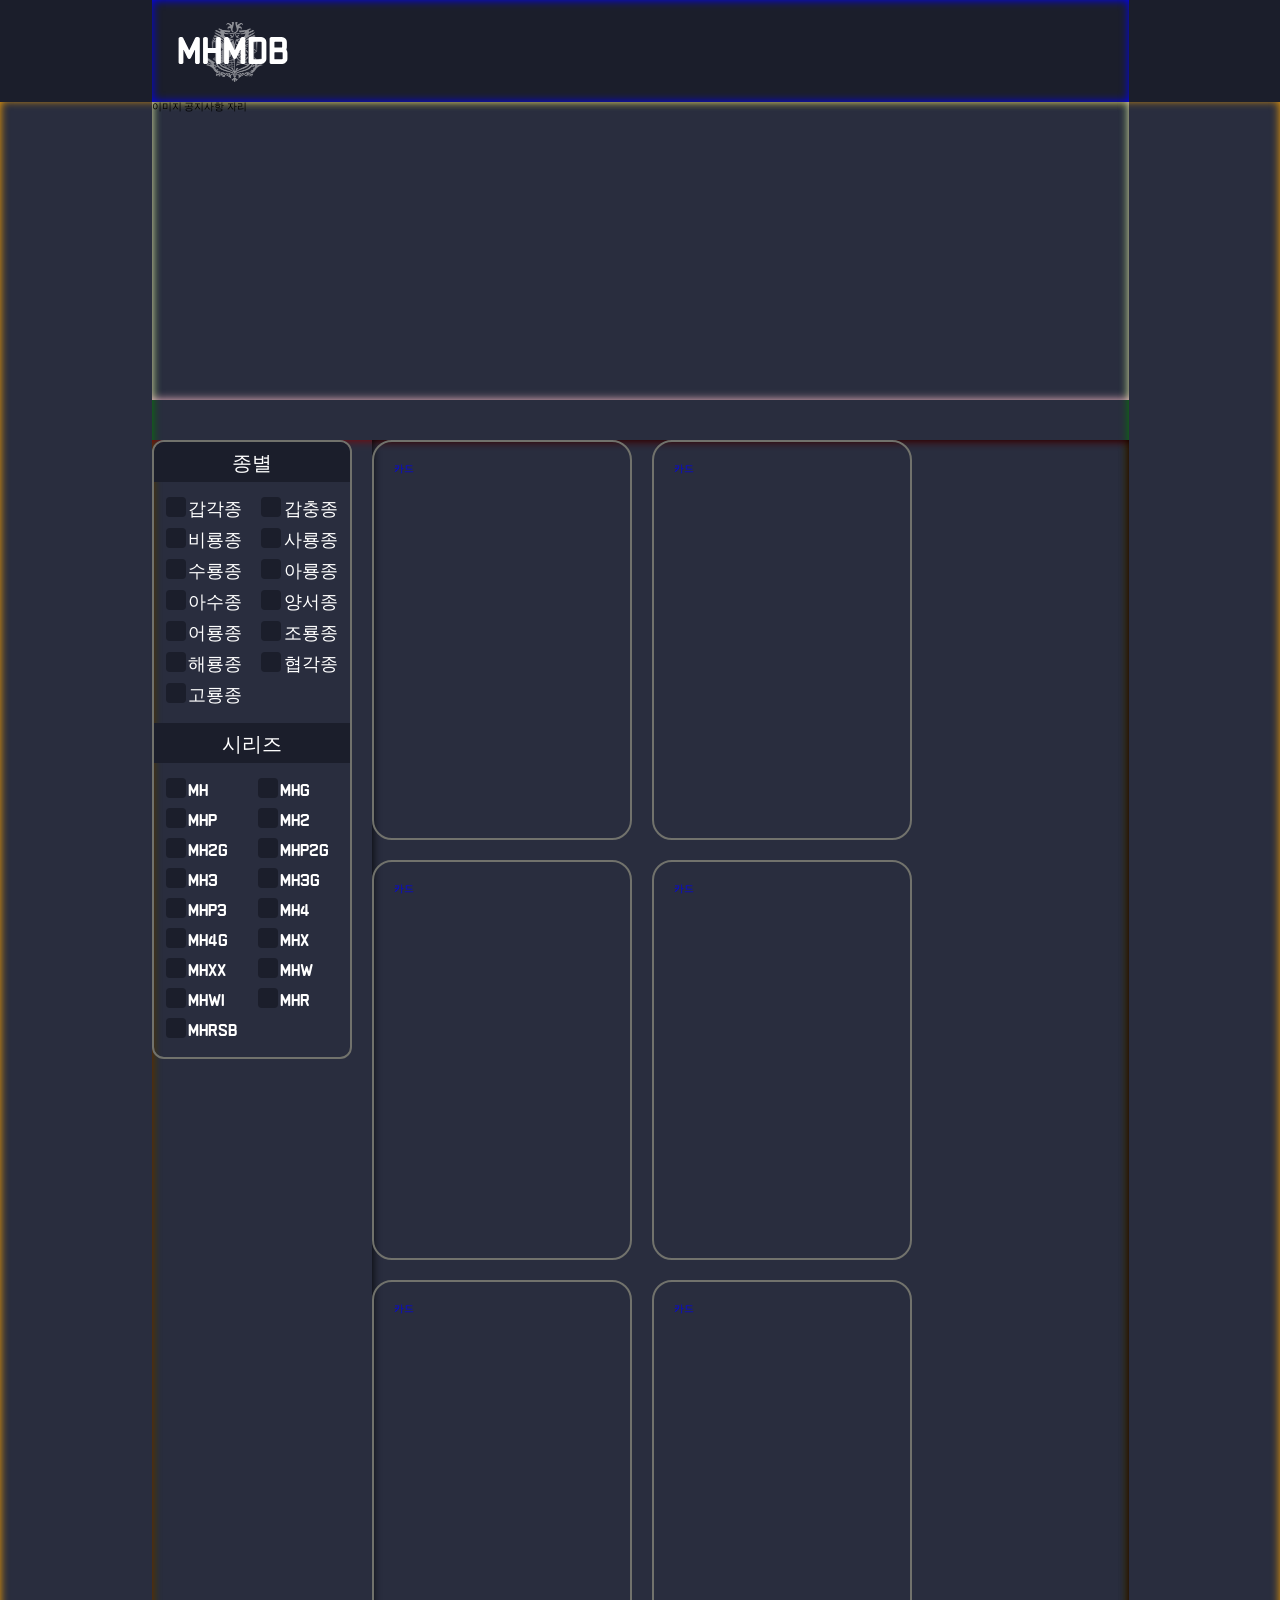
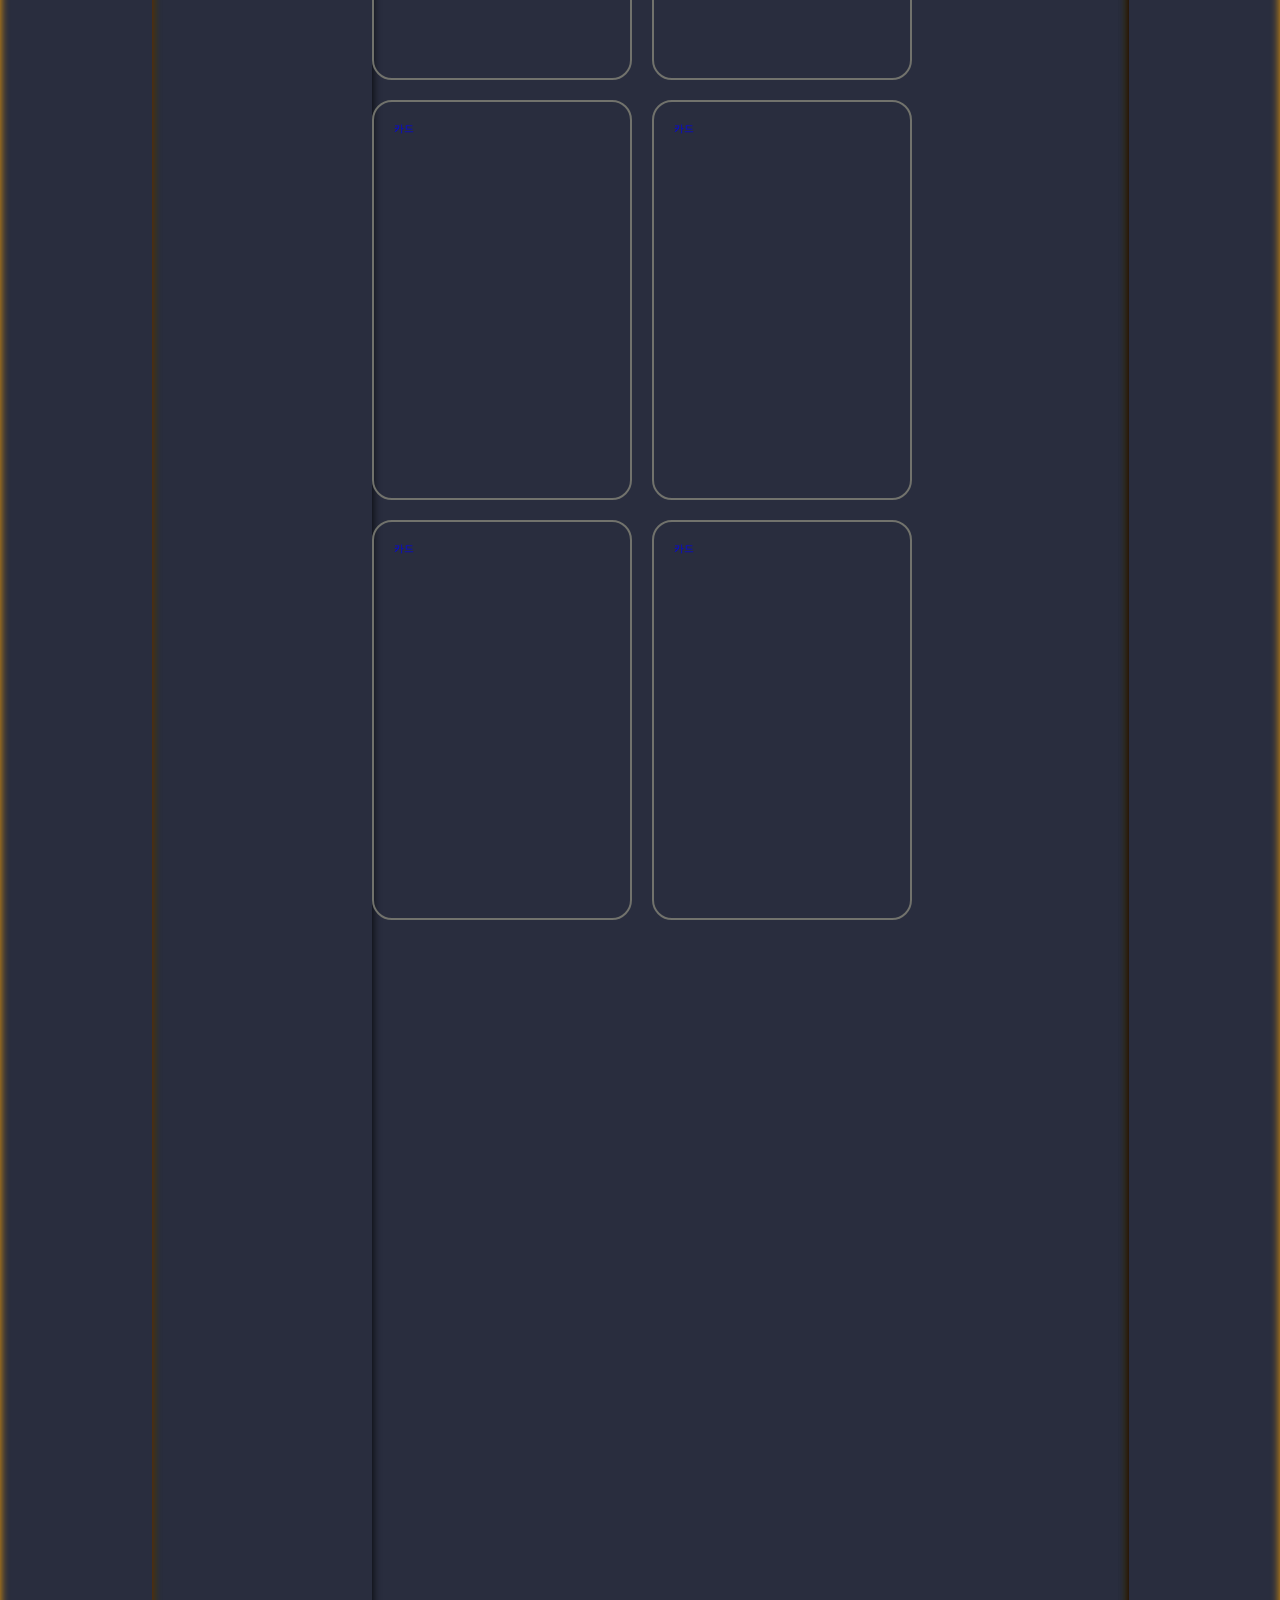
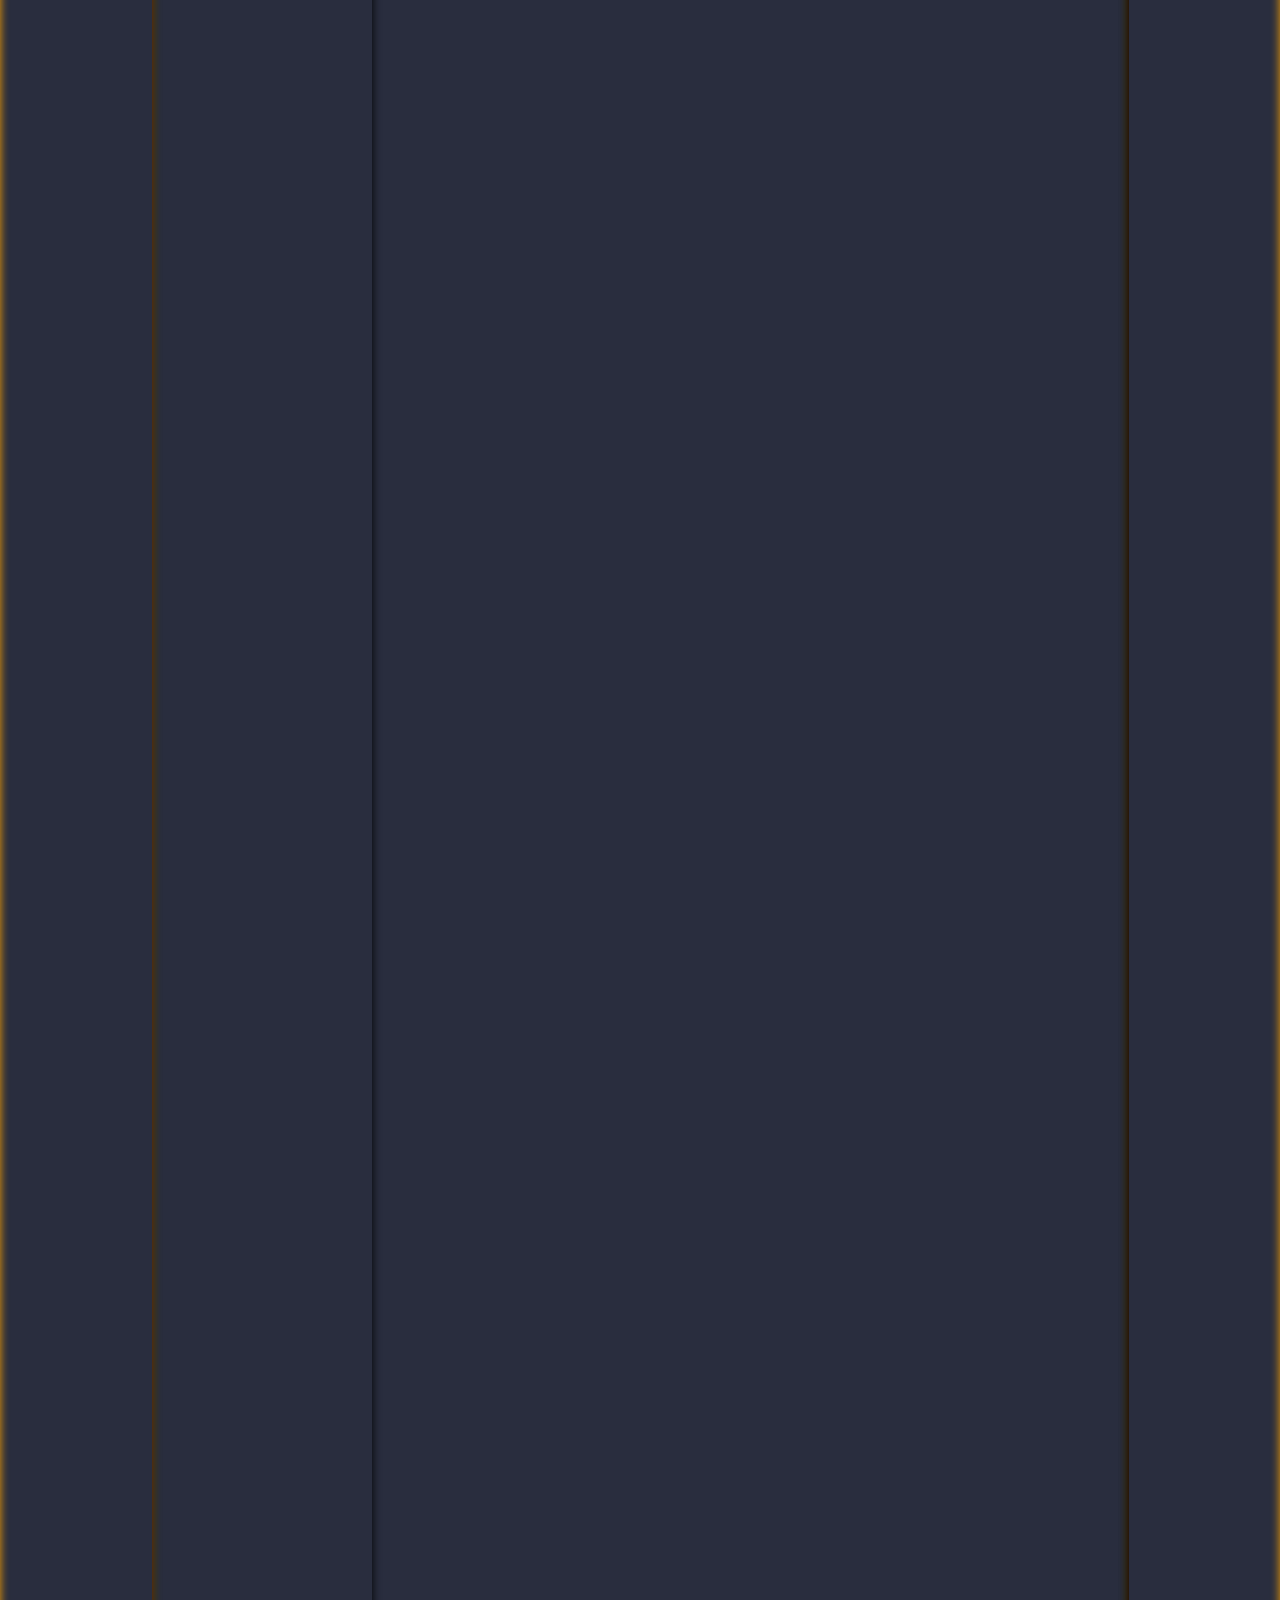
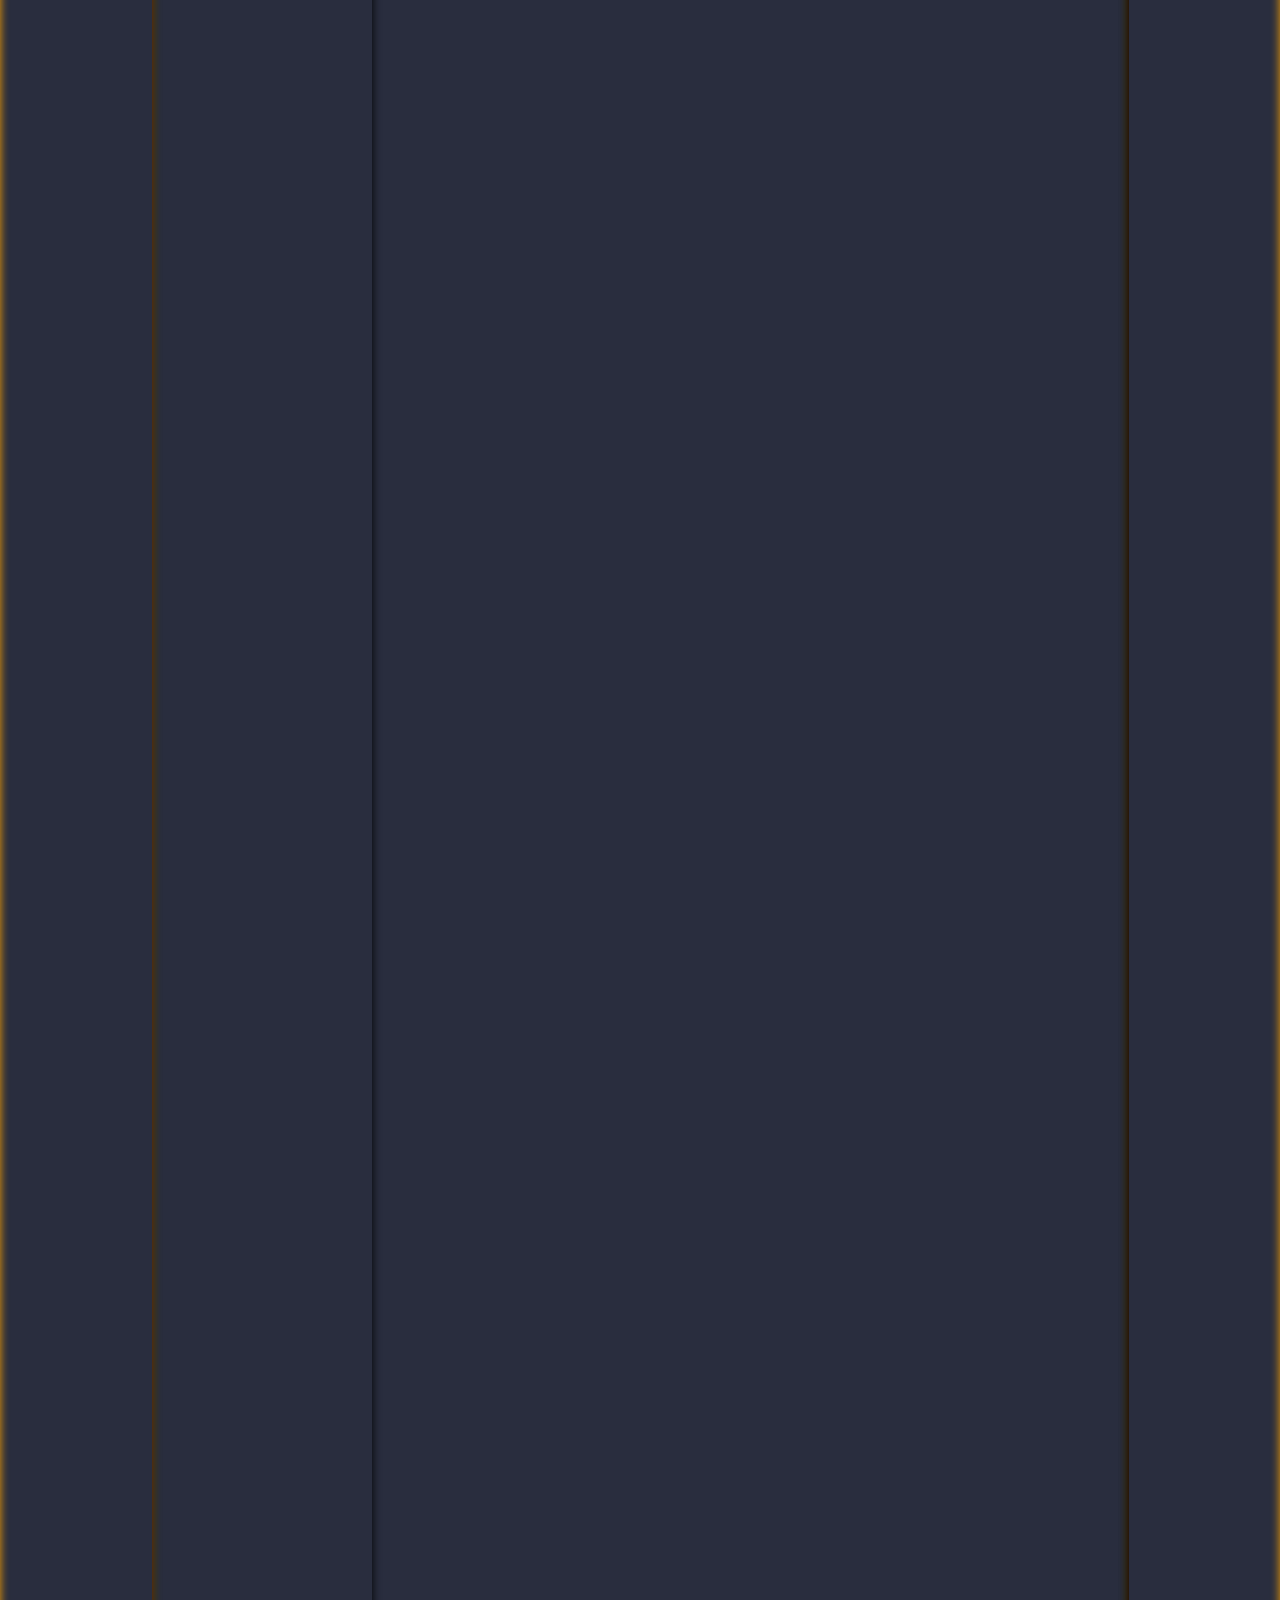
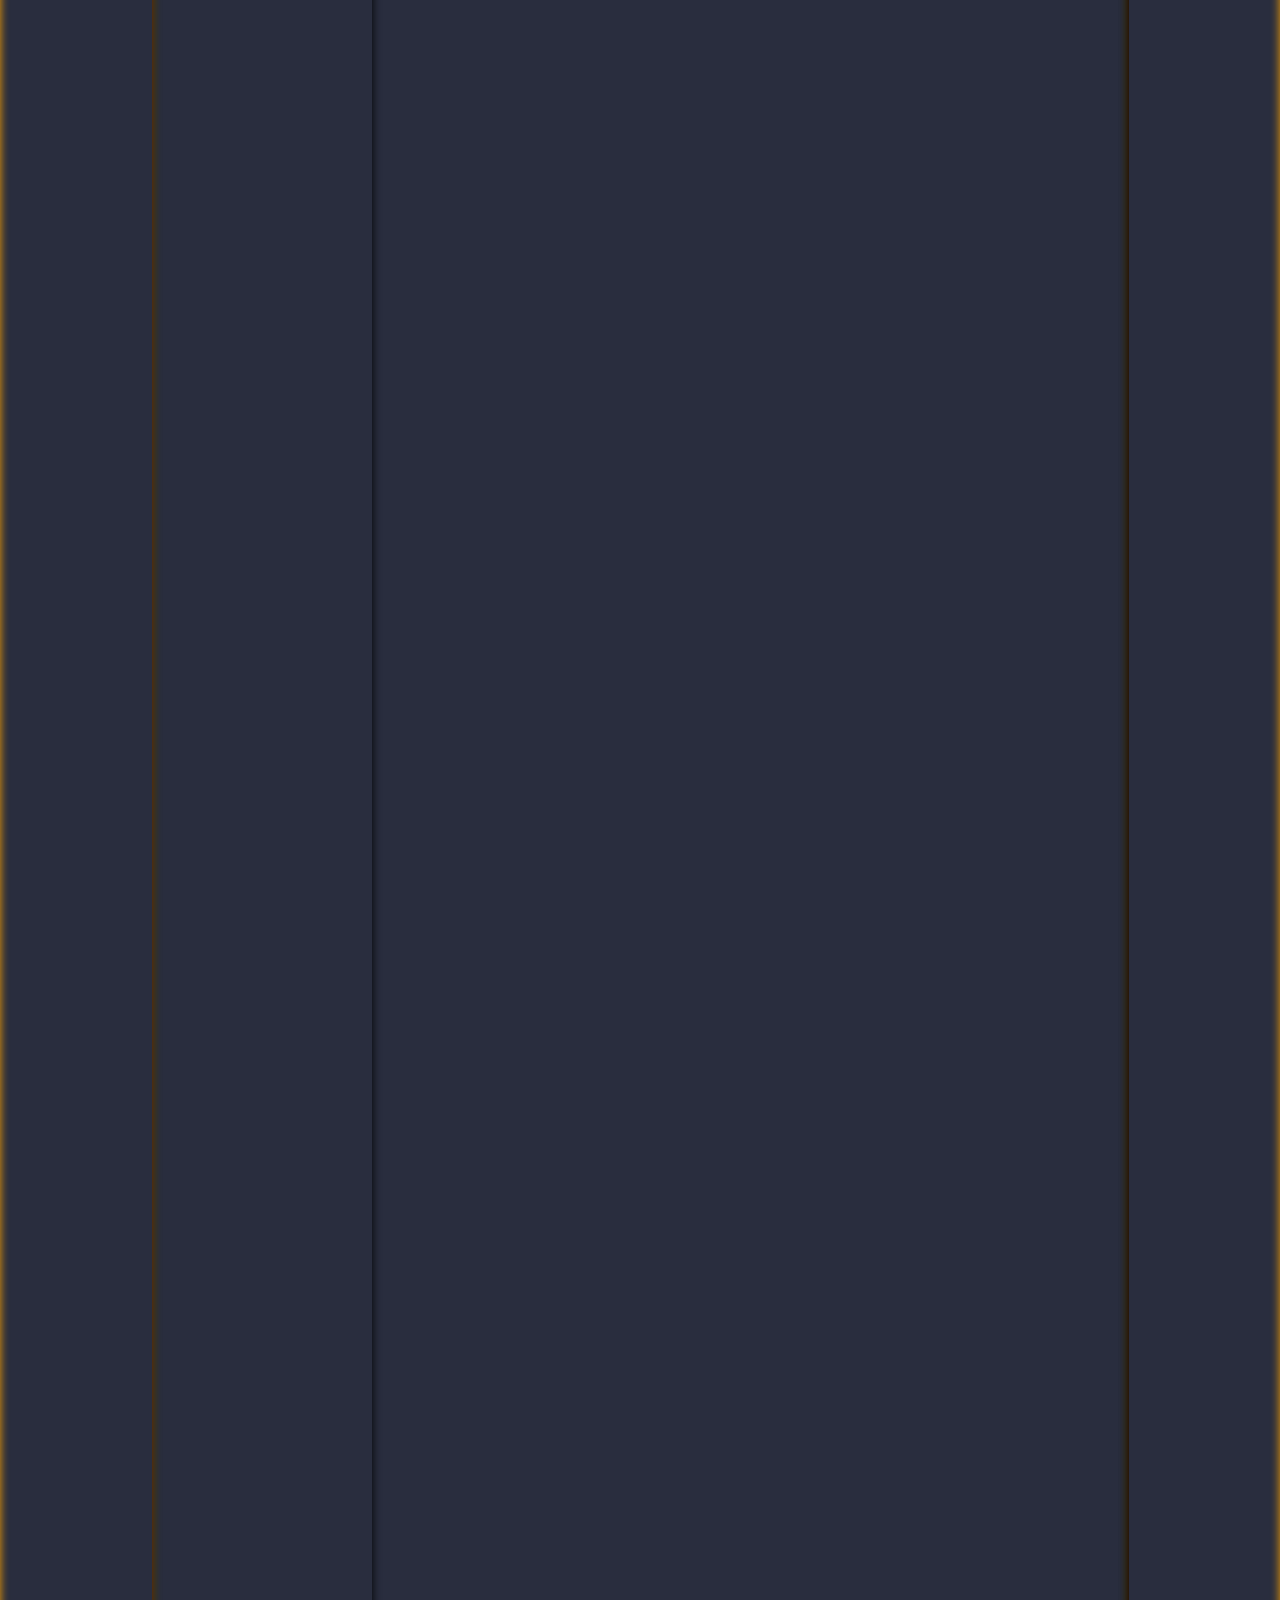
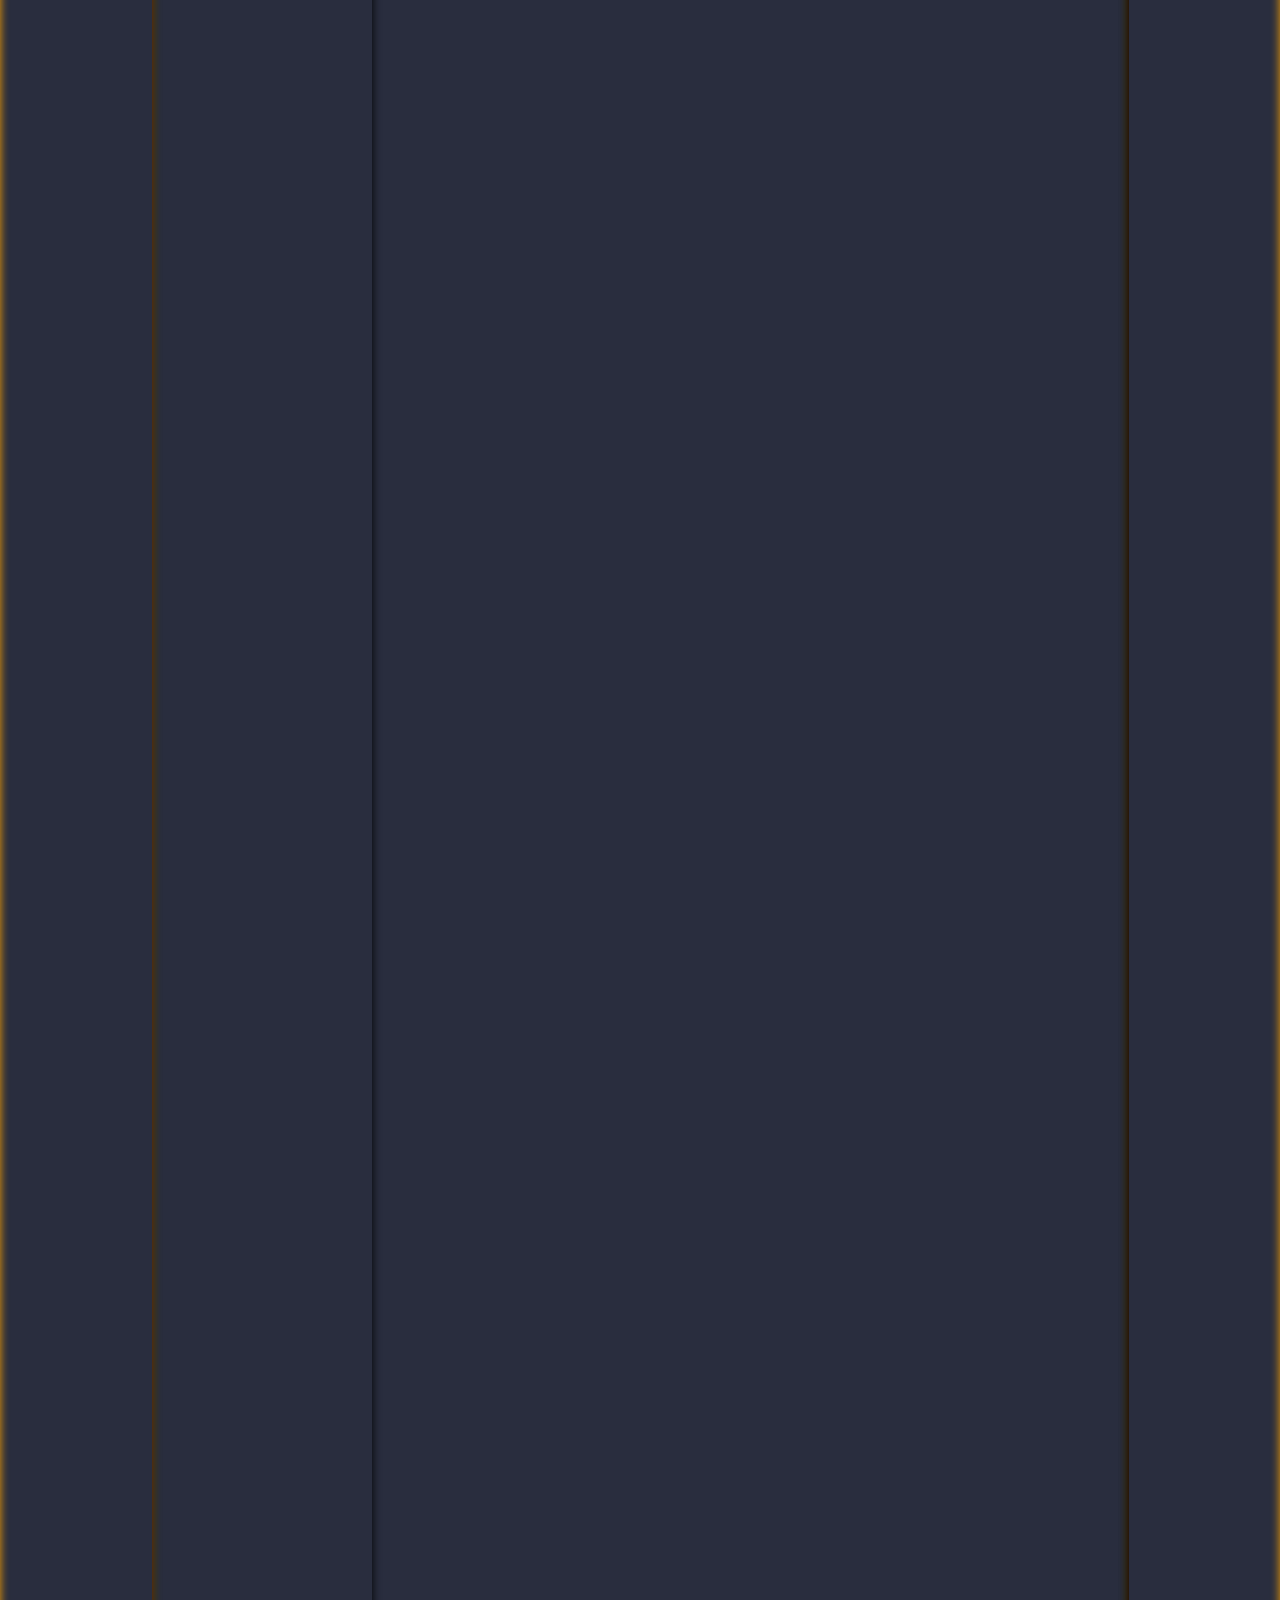
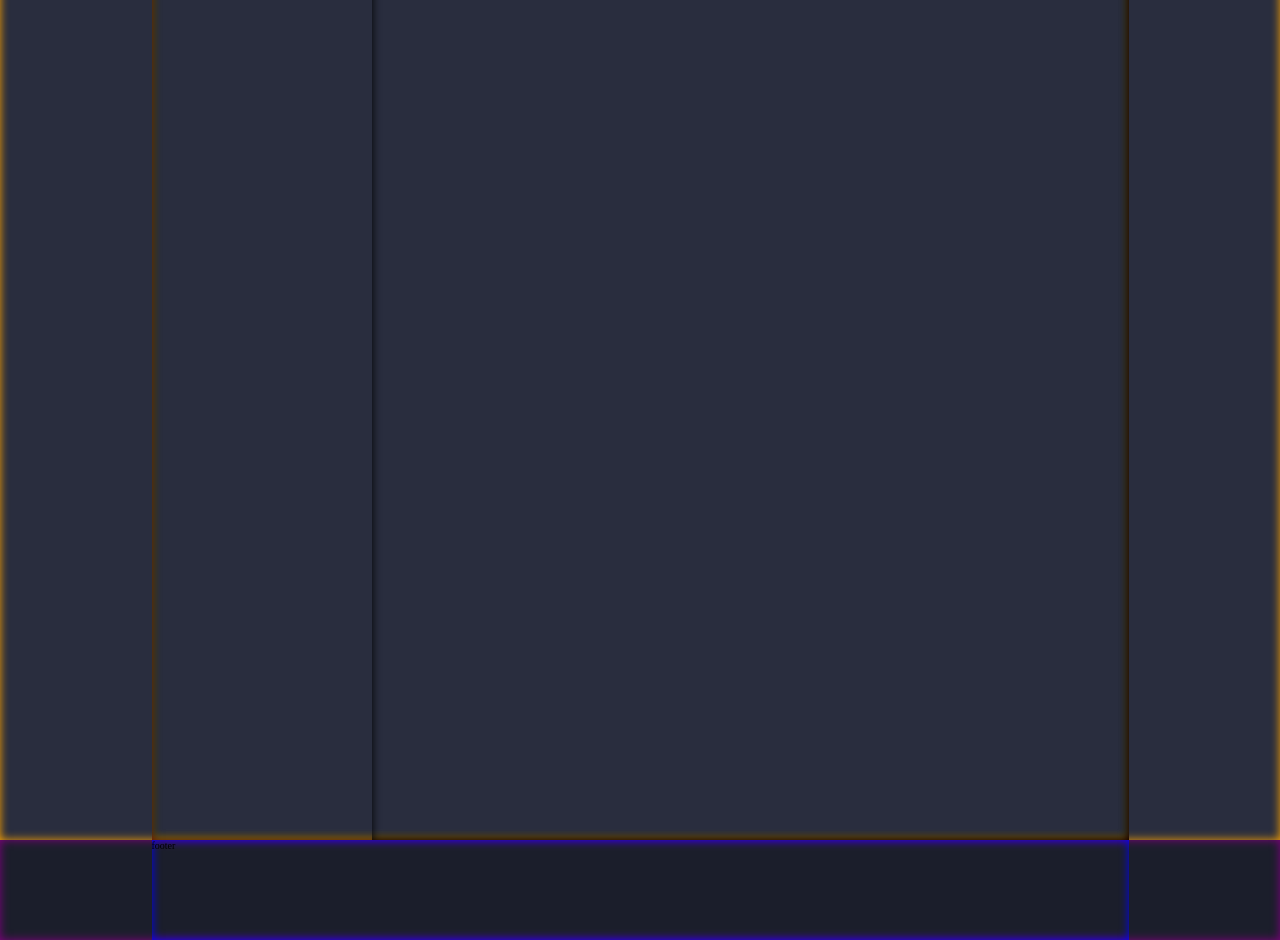
==== index.html @ 6095e913 "[🖌 design] 컨트롤 패널 작업" ====
<!DOCTYPE html>
<html lang="ko-KR">
<head>
  <meta charset="UTF-8">
  <meta name="viewport" content="width=device-width, initial-scale=1.0">
  <title>몬스터 헌터 몬스터 데이터베이스 - 모든 대형 몬스터 정보 | MHMDB</title>
  <link rel="stylesheet" href="./css/common.css">
  <link rel="stylesheet" href="./css/main.css">
  <!-- font -->
  <link rel="preconnect" href="https://fonts.googleapis.com">
  <link rel="preconnect" href="https://fonts.gstatic.com" crossorigin>
  <link href="https://fonts.googleapis.com/css2?family=Monomaniac+One&display=swap" rel="stylesheet">
  <!-- fontawesome -->
  <link rel="stylesheet" href="https://cdnjs.cloudflare.com/ajax/libs/font-awesome/6.5.2/css/all.min.css" integrity="sha512-SnH5WK+bZxgPHs44uWIX+LLJAJ9/2PkPKZ5QiAj6Ta86w+fsb2TkcmfRyVX3pBnMFcV7oQPJkl9QevSCWr3W6A==" crossorigin="anonymous" referrerpolicy="no-referrer" />
</head>
<body>
    <!-- header -->
    <header>
      <div class="wrap">
        <div class="logo">
          <a href="index.html">
            <img src="./img/logo.svg" alt="MHMDB 로고">
          </a>
        </div>
        <form action="submit"></form>
      </div>
    </header>
    <!-- /header -->
  
    <!-- main -->
    <main>
      <div class="wrap">
        <section class="notice-section">
          이미지 공지사항 자리
        </section>
        <section class="card-section">
          <div class="control-panel">
            <ul class="control-list">
              <li>
                <button>종별</button>
                <ul class="species-list">
                  <li>
                    <input type="checkbox">
                    <label for="">갑각종</label>
                  </li>
                  <li>
                    <input type="checkbox">
                    <label for="">갑충종</label>
                  </li>
                  <li>
                    <input type="checkbox">
                    <label for="">비룡종</label>
                  </li>
                  <li>
                    <input type="checkbox">
                    <label for="">사룡종</label>
                  </li>
                  <li>
                    <input type="checkbox">
                    <label for="">수룡종</label>
                  </li>
                  <li>
                    <input type="checkbox">
                    <label for="">아룡종</label>
                  </li>
                  <li>
                    <input type="checkbox">
                    <label for="">아수종</label>
                  </li>
                  <li>
                    <input type="checkbox">
                    <label for="">양서종</label>
                  </li>
                  <li>
                    <input type="checkbox">
                    <label for="">어룡종</label>
                  </li>
                  <li>
                    <input type="checkbox">
                    <label for="">조룡종</label>
                  </li>
                  <li>
                    <input type="checkbox">
                    <label for="">해룡종</label>
                  </li>
                  <li>
                    <input type="checkbox">
                    <label for="">협각종</label>
                  </li>
                  <li>
                    <input type="checkbox">
                    <label for="">고룡종</label>
                  </li>
                </ul>
              </li>
              <li>
                <button>시리즈</button>
                <ul class="series-list">
                  <li>
                    <input type="checkbox">
                    <label for="">MH</label>
                  </li>
                  <li>
                    <input type="checkbox">
                    <label for="">MHG</label>
                  </li>
                  <li>
                    <input type="checkbox">
                    <label for="">MHP</label>
                  </li>
                  <li>
                    <input type="checkbox">
                    <label for="">MH2</label>
                  </li>
                  <li>
                    <input type="checkbox">
                    <label for="">MH2G</label>
                  </li>
                  <li>
                    <input type="checkbox">
                    <label for="">MHP2G</label>
                  </li>
                  <li>
                    <input type="checkbox">
                    <label for="">MH3</label>
                  </li>
                  <li>
                    <input type="checkbox">
                    <label for="">MH3G</label>
                  </li>
                  <li>
                    <input type="checkbox">
                    <label for="">MHP3</label>
                  </li>
                  <li>
                    <input type="checkbox">
                    <label for="">MH4</label>
                  </li>
                  <li>
                    <input type="checkbox">
                    <label for="">MH4G</label>
                  </li>
                  <li>
                    <input type="checkbox">
                    <label for="">MHX</label>
                  </li>
                  <li>
                    <input type="checkbox">
                    <label for="">MHXX</label>
                  </li>
                  <li>
                    <input type="checkbox">
                    <label for="">MHW</label>
                  </li>
                  <li>
                    <input type="checkbox">
                    <label for="">MHWI</label>
                  </li>
                  <li>
                    <input type="checkbox">
                    <label for="">MHR</label>
                  </li>
                  <li>
                    <input type="checkbox">
                    <label for="">MHRSB</label>
                  </li>
                </ul>
              </li>
            </ul>
          </div>
          
          <div class="card-wrap">
            <ul class="card-container">
              <li class="card-item">
                <a href="#">카드</a>
              </li>
              <li class="card-item">
                <a href="#">카드</a>
              </li>
              <li class="card-item">
                <a href="#">카드</a>
              </li>
              <li class="card-item">
                <a href="#">카드</a>
              </li>
              <li class="card-item">
                <a href="#">카드</a>
              </li>
              <li class="card-item">
                <a href="#">카드</a>
              </li>
              <li class="card-item">
                <a href="#">카드</a>
              </li>
              <li class="card-item">
                <a href="#">카드</a>
              </li>
              <li class="card-item">
                <a href="#">카드</a>
              </li>
              <li class="card-item">
                <a href="#">카드</a>
              </li>
            </ul>
          </div>
        </section>
      </div>
    </main>
    <!-- /main -->
  
    <!-- footer -->
    <footer>
      <div class="wrap">footer</div>
    </footer>
    <!-- /footer -->
</body>
</html>
---- css/common.css ----
/* 전역 변수 */
:root {
  --main-color: #1B1E2B;
  --sub-color: #292D3E;
  --border-color: #71726C;
  --lg-font: 36px;
  --md-font: 24px;
  --basic-font: 18px;
  --sm-font: 14px;
}

/* reset css */
body, header, main, footer, h1, h2, h3, h4, h5, h6, p, ul, li, button, input, label {
  margin: 0;
  padding: 0;
}

li {
  list-style: none;
}

a {
  text-decoration: none;
}

html {
  font-size: 10px;
}

h1, h2, h3, h4, h5, h6, p, strong, button, input, label {
  color: #fff;
  font-family: "Monomaniac One";
}

.a11y-hidden {
  clip: rect(1px, 1px, 1px, 1px);
  clip-path: inset(50%);
  width: 1px;
  height: 1px;
  margin: -1px;
  overflow: hidden;
  padding: 0;
  position: absolute;
}

body {
  height: 100%;
}

header {
  width: 100%;
  min-height: 100px;
  position: fixed;
  top: 0;
  left: 0;
  background-color: var(--main-color);
  z-index: 1;
}

.wrap .logo {
  width: 164px;
  padding: 18px 25px;
  box-sizing: border-box;
}

main {
  margin-top: 100px;
  min-height: calc(100vh - 200px);
  background-color: var(--sub-color);
  box-shadow: inset 0 0 10px orange;
}

main .wrap {
  min-height: calc(100vh - 200px);
  box-shadow: inset 0 0 10px green;
}

footer {
  width: 100%;
  min-height: 100px;
  background-color: var(--main-color);
  box-shadow: inset 0 0 10px purple;
}

.wrap {
  width: calc(100% - 303px);
  /* 스크롤 width 17px 제외시킨 값 */
  min-height: 100px;
  box-sizing: border-box;
  margin: 0 auto;
  box-shadow: inset 0 0 10px blue;
}
---- css/main.css ----
.notice-section {
  width: 100%;
  min-height: 300px;
  box-shadow: inset 0 0 10px pink;
  margin-bottom: 40px;
}

.card-section {
  position: relative;
  box-shadow: inset 0 0 10px darkred;
  height: 10000px;
  display: flex;
  justify-content: space-between;
}

.card-section .control-panel {
  width: 200px;
  height: fit-content;
  position: sticky;
  top: 140px;
  left: 0;
  border: 2px solid var(--border-color);
  border-radius: 12px;
  box-sizing: border-box;
}

.control-list>li>button {
  width: 100%;
  border: none;
  padding: 5px 0;
  font-size: 20px;
  text-align: center;
  background-color: var(--main-color);
}

.control-list>li:first-child>button {
  border-radius: 10px 10px 0 0;
}

.series-list,
.species-list {
  padding: 12px;
  display: flex;
  flex-wrap: wrap;
  justify-content: space-between;
}

.species-list li,
.series-list li {
  margin-bottom: 4px;
}

.series-list li {
  width: 80px;
}


input[type="checkbox"] {
  position: relative;
  width: 20px;
  height: 20px;
  background: var(--main-color);
  border-radius: 4px;
  appearance: none;
  cursor: pointer;
  margin-top: 3px;
}

input[type="checkbox"]:checked {
  background-color: var(--border-color);
}

input[type="checkbox"]::before {
  content: "";
  position: absolute;
  top: 1px;
  left: 6px;
  transform: rotate(45deg) scale(1);
  width: 4px;
  height: 12px;
  border: 4px solid transparent;
  border-left: none;
  border-top: none;
}

input[type="checkbox"]:checked::before {
  border-color: #fff;
  animation: checkanimate 0.2s ease;
}

@keyframes checkanimate {
  from {
    transform: rotate(45deg) scale(0);
  }
}

label {
  font-size: 18px;
  vertical-align: top;
}

.card-section .card-wrap {
  width: calc(100% - 220px);
  box-shadow: inset 0 0 10px black;
}

.card-wrap .card-container {
  display: flex;
  flex-wrap: wrap;
  gap: 20px;
  box-sizing: border-box;
}

.card-container .card-item {
  width: 260px;
  min-height: 400px;
  padding: 20px;
  box-sizing: border-box;
  border: 2px solid var(--border-color);
  border-radius: 20px;
}
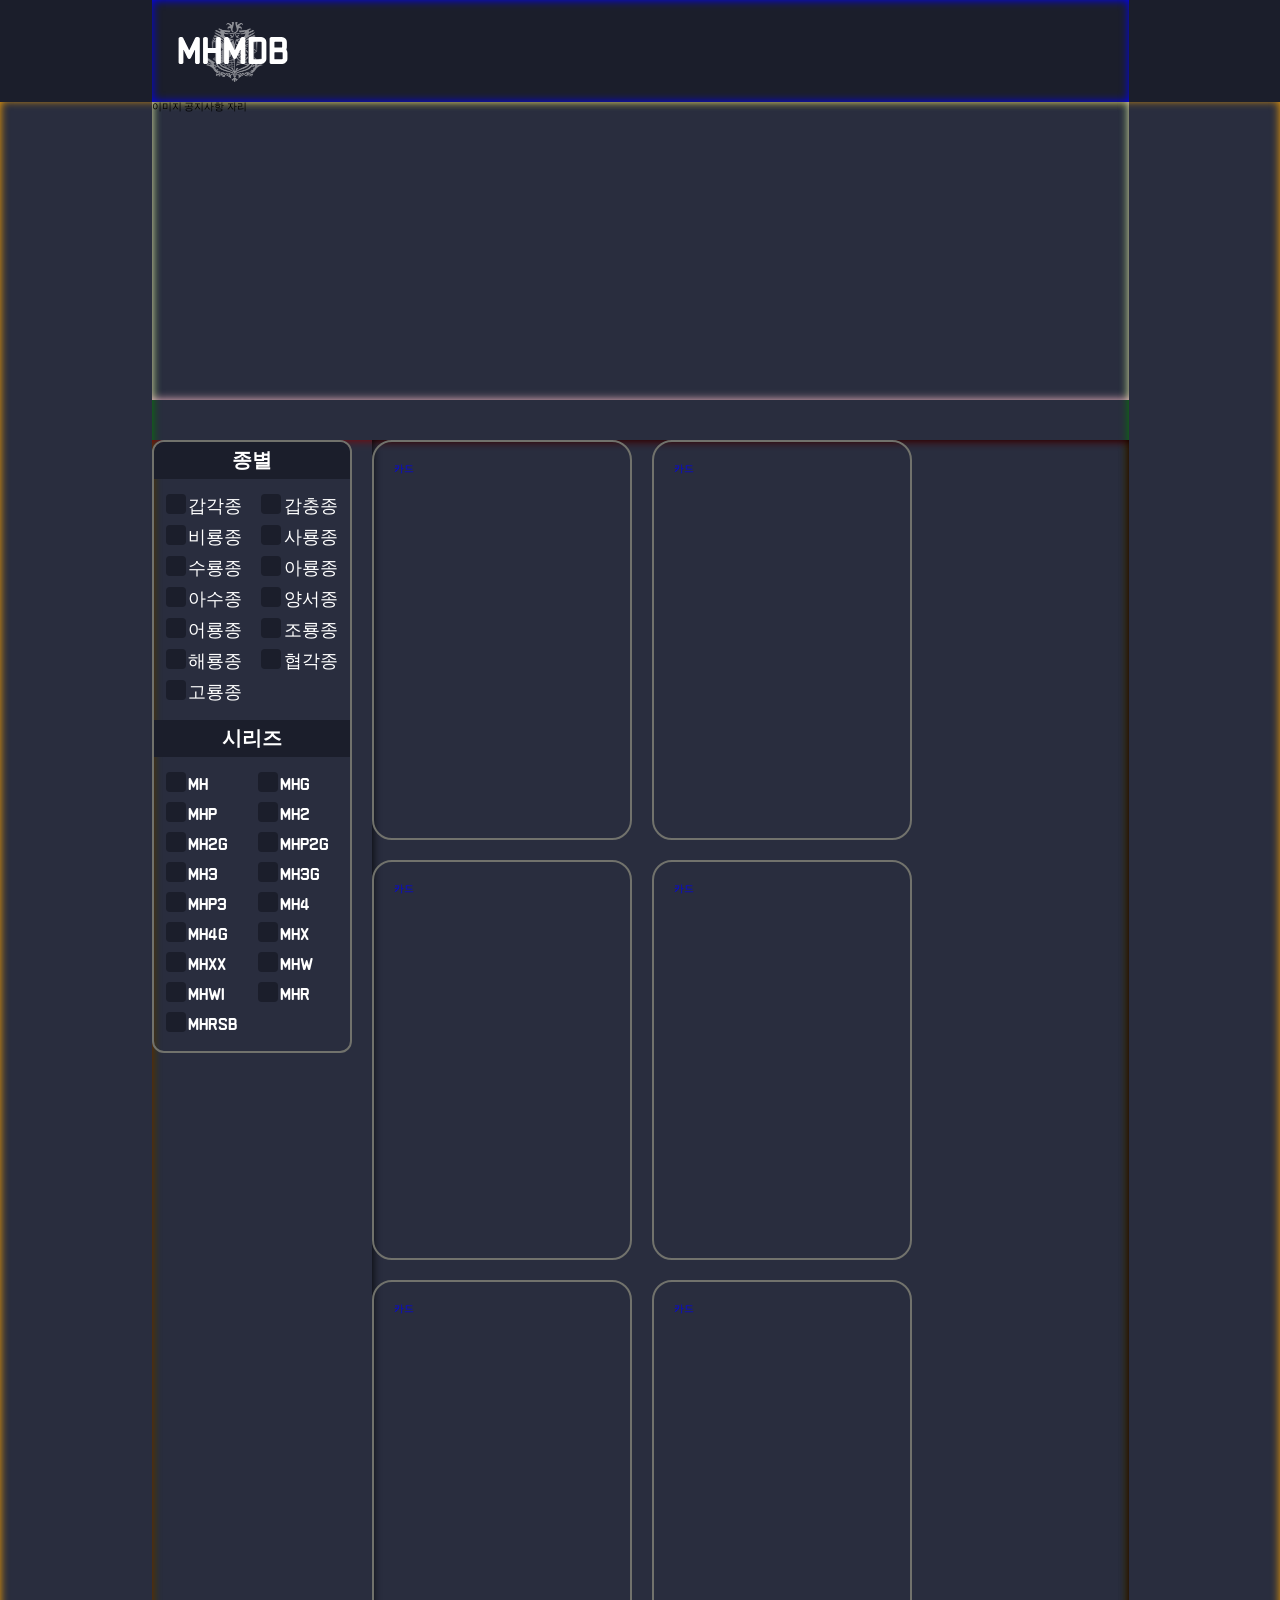
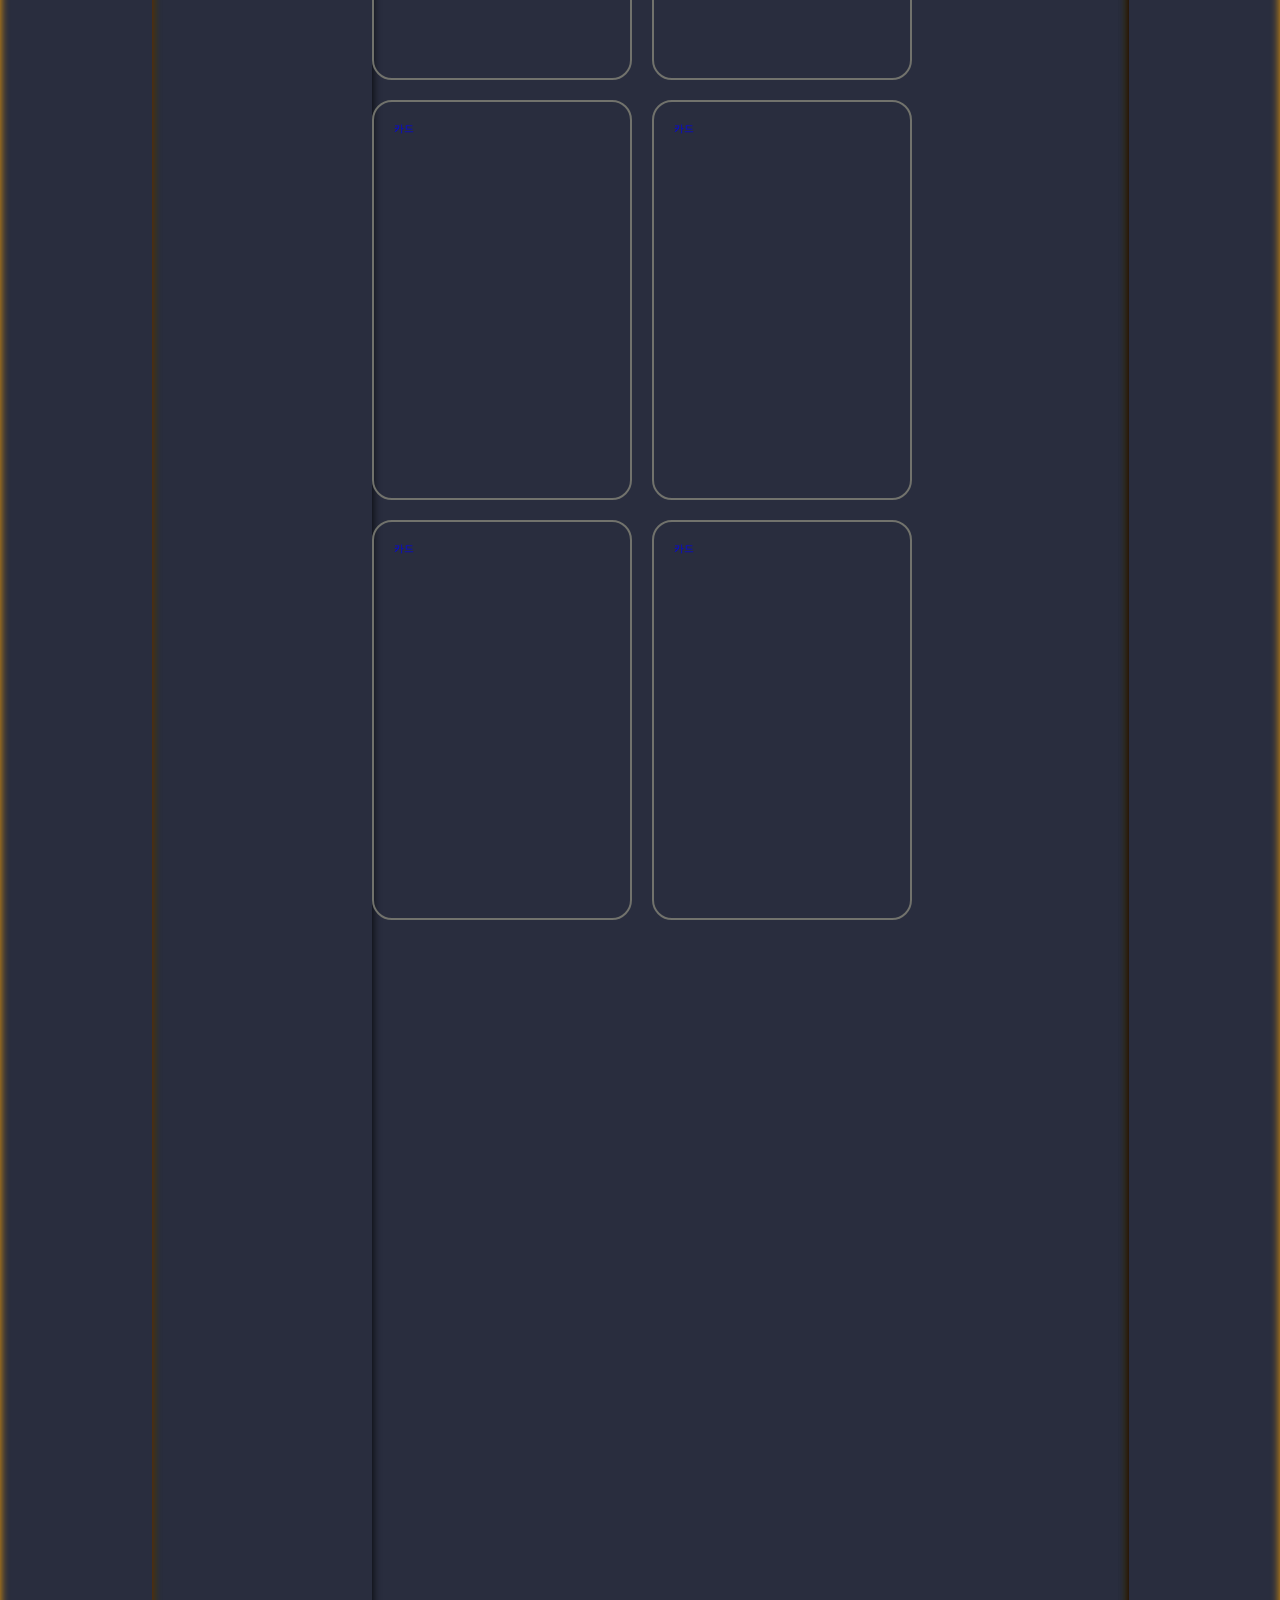
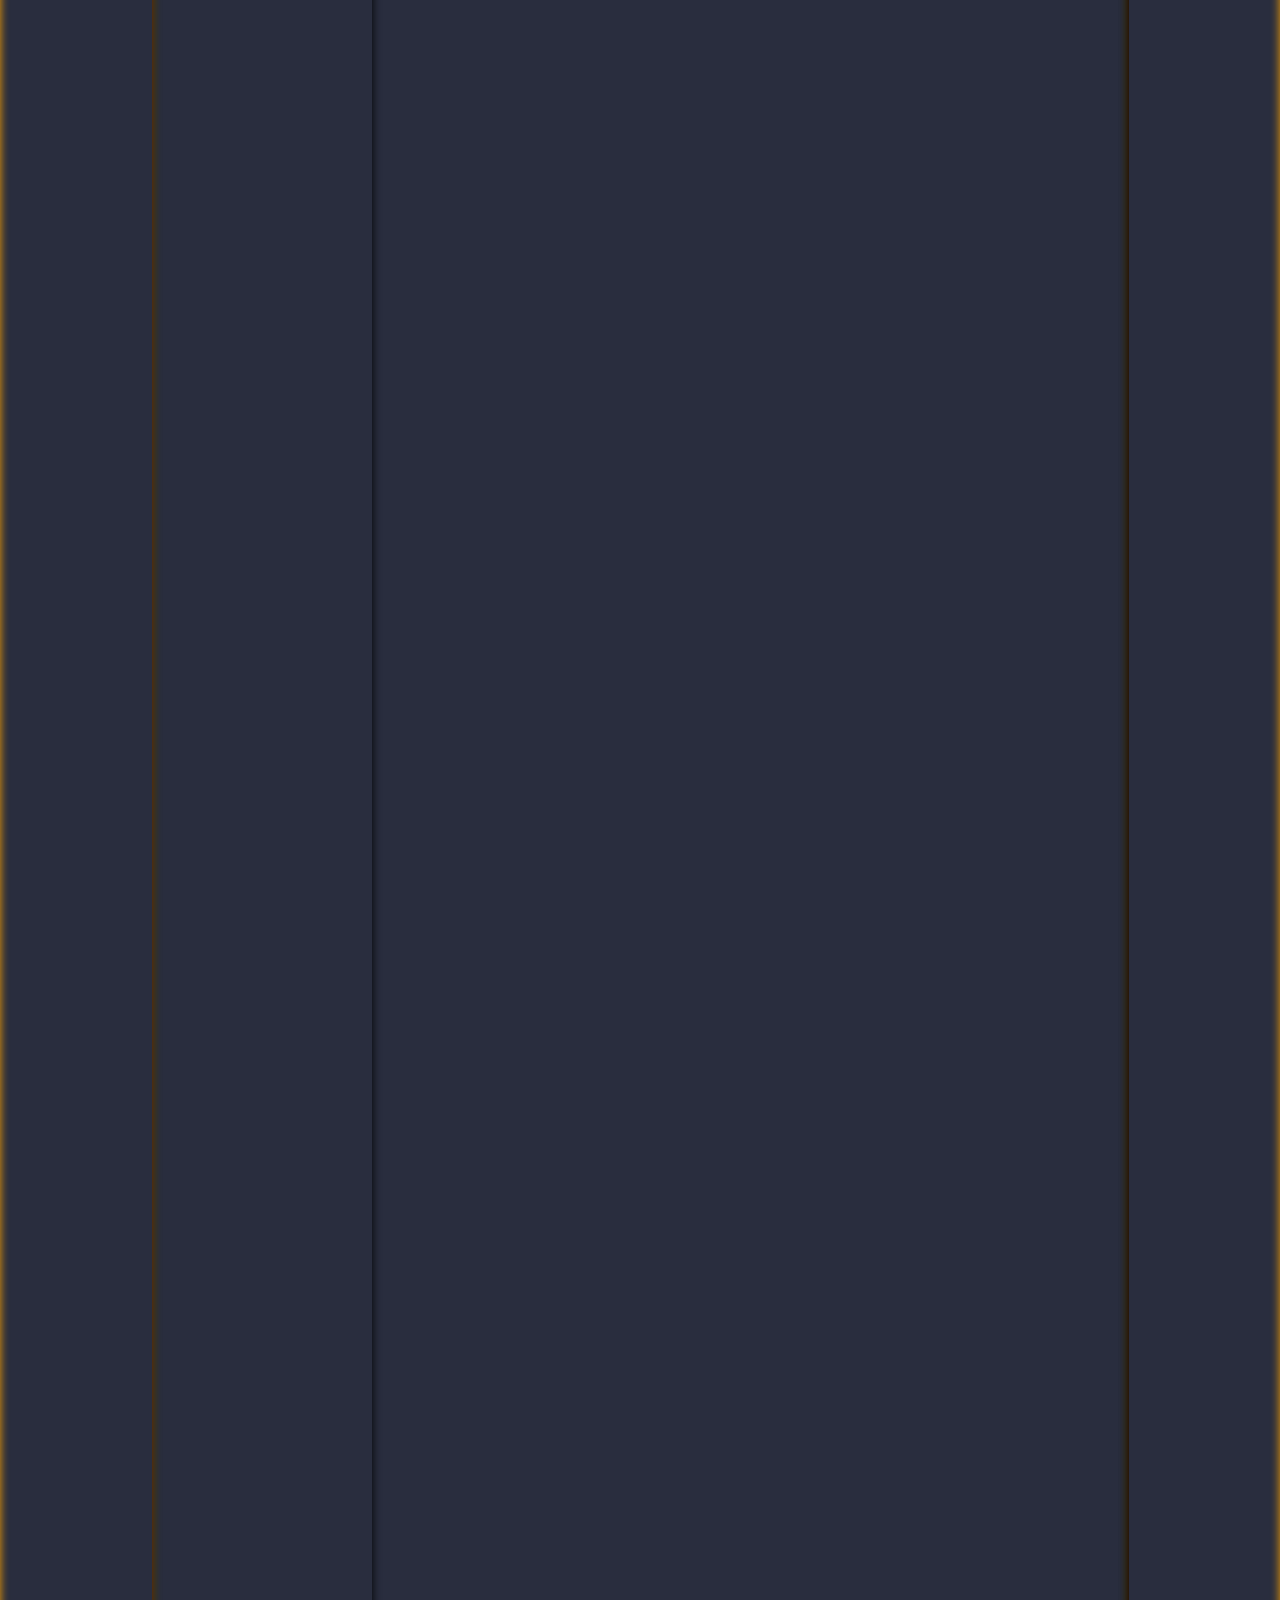
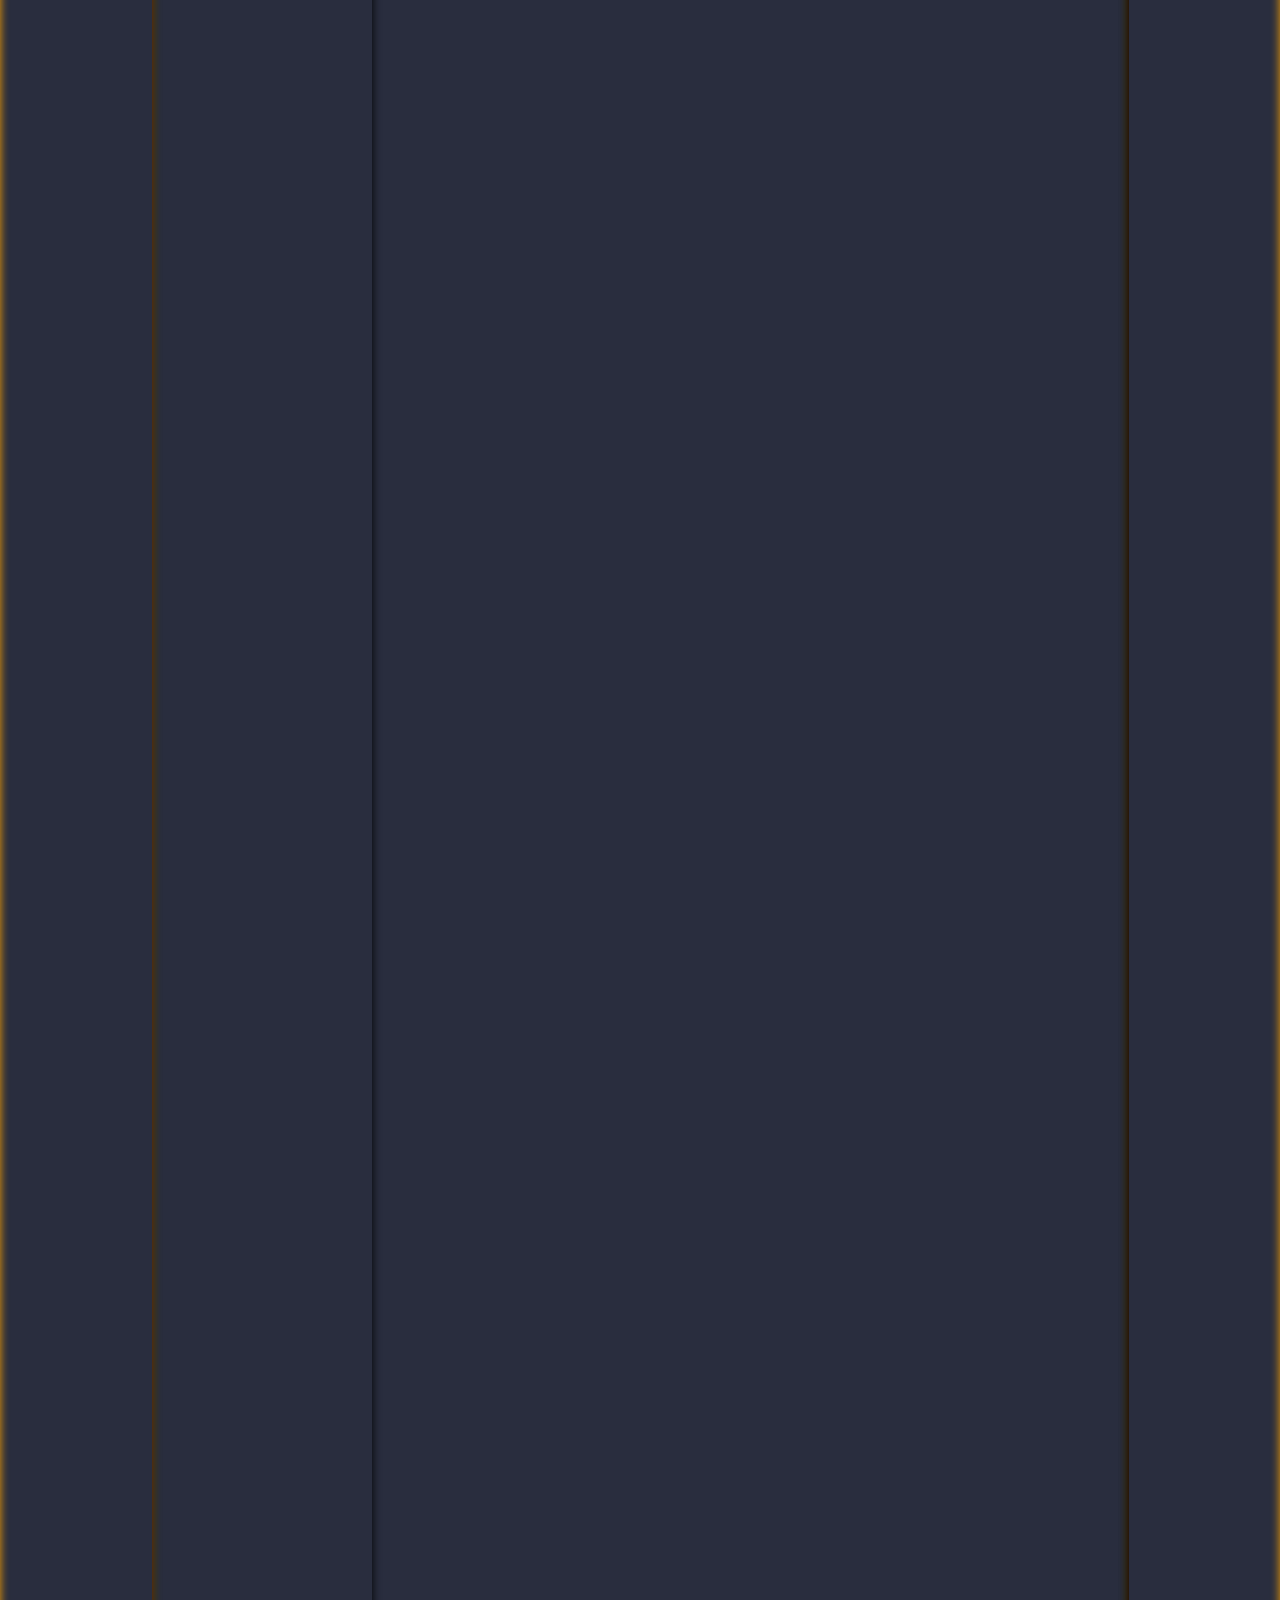
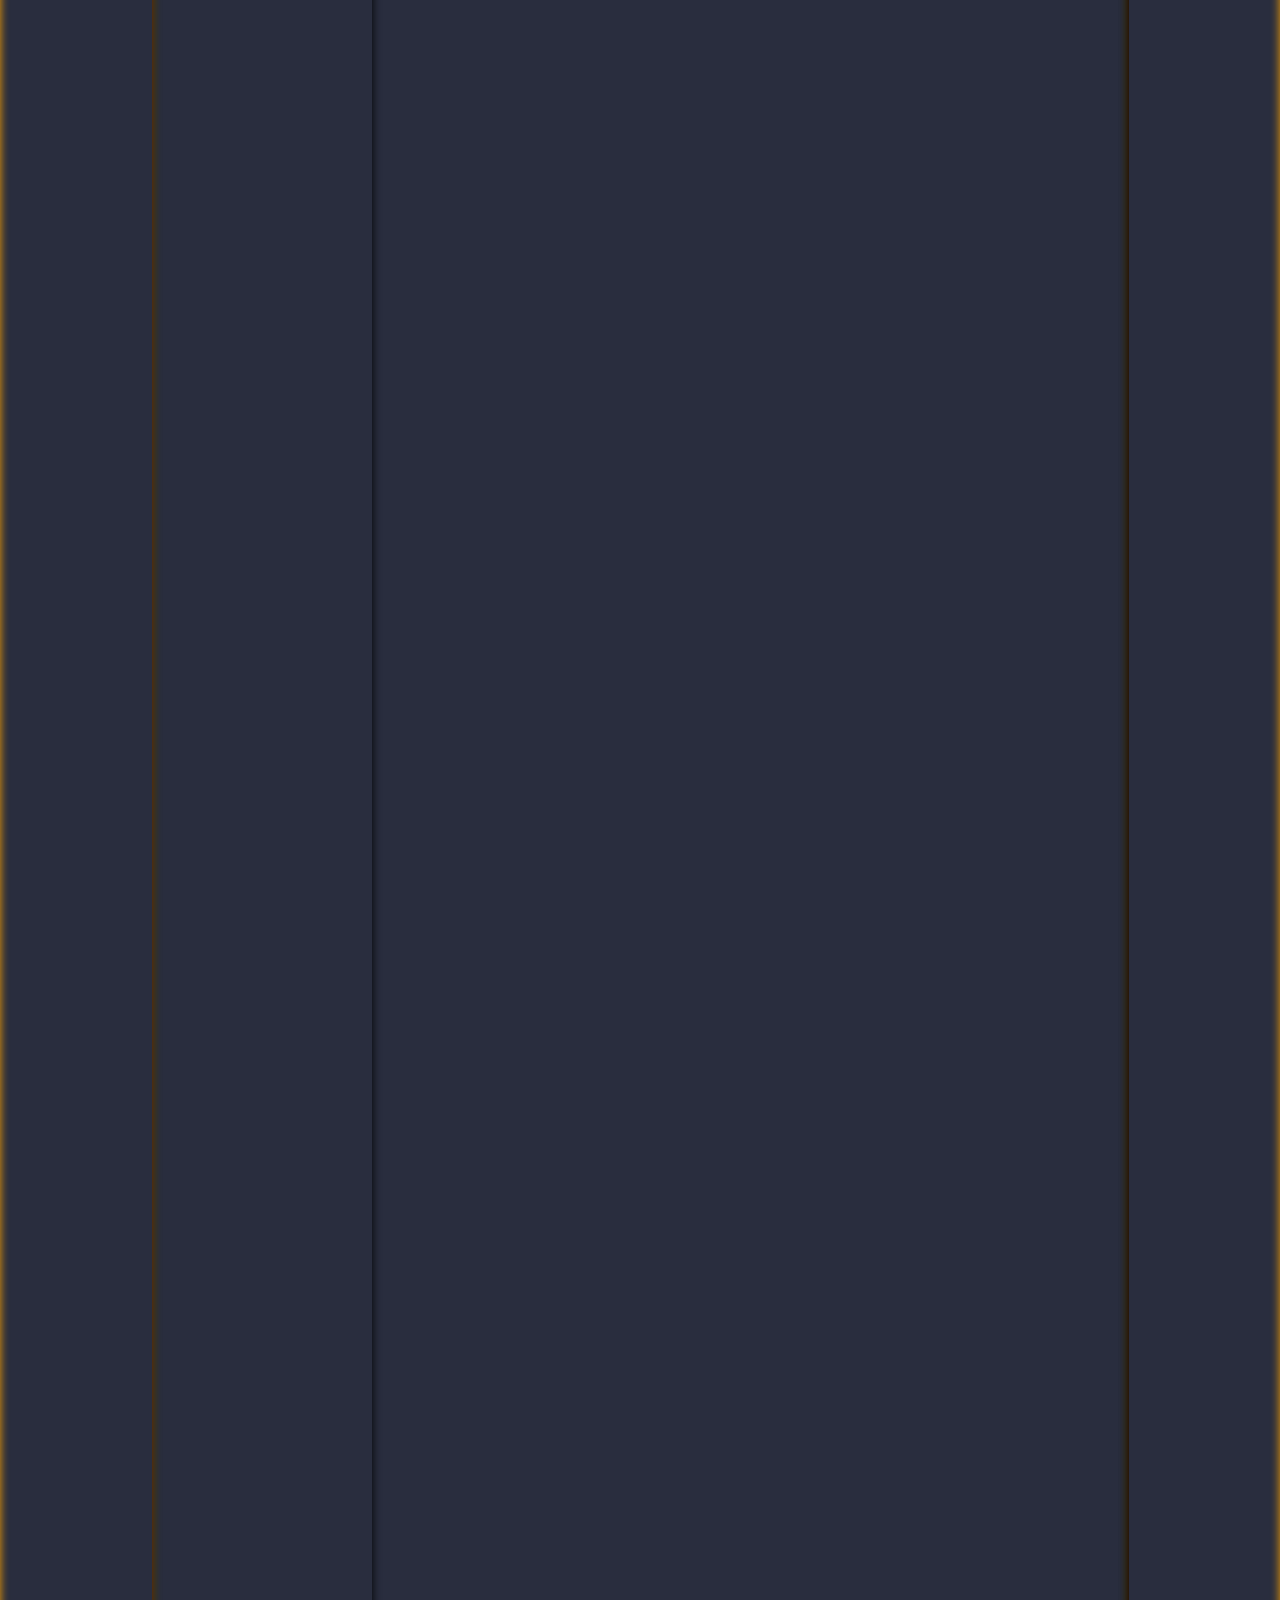
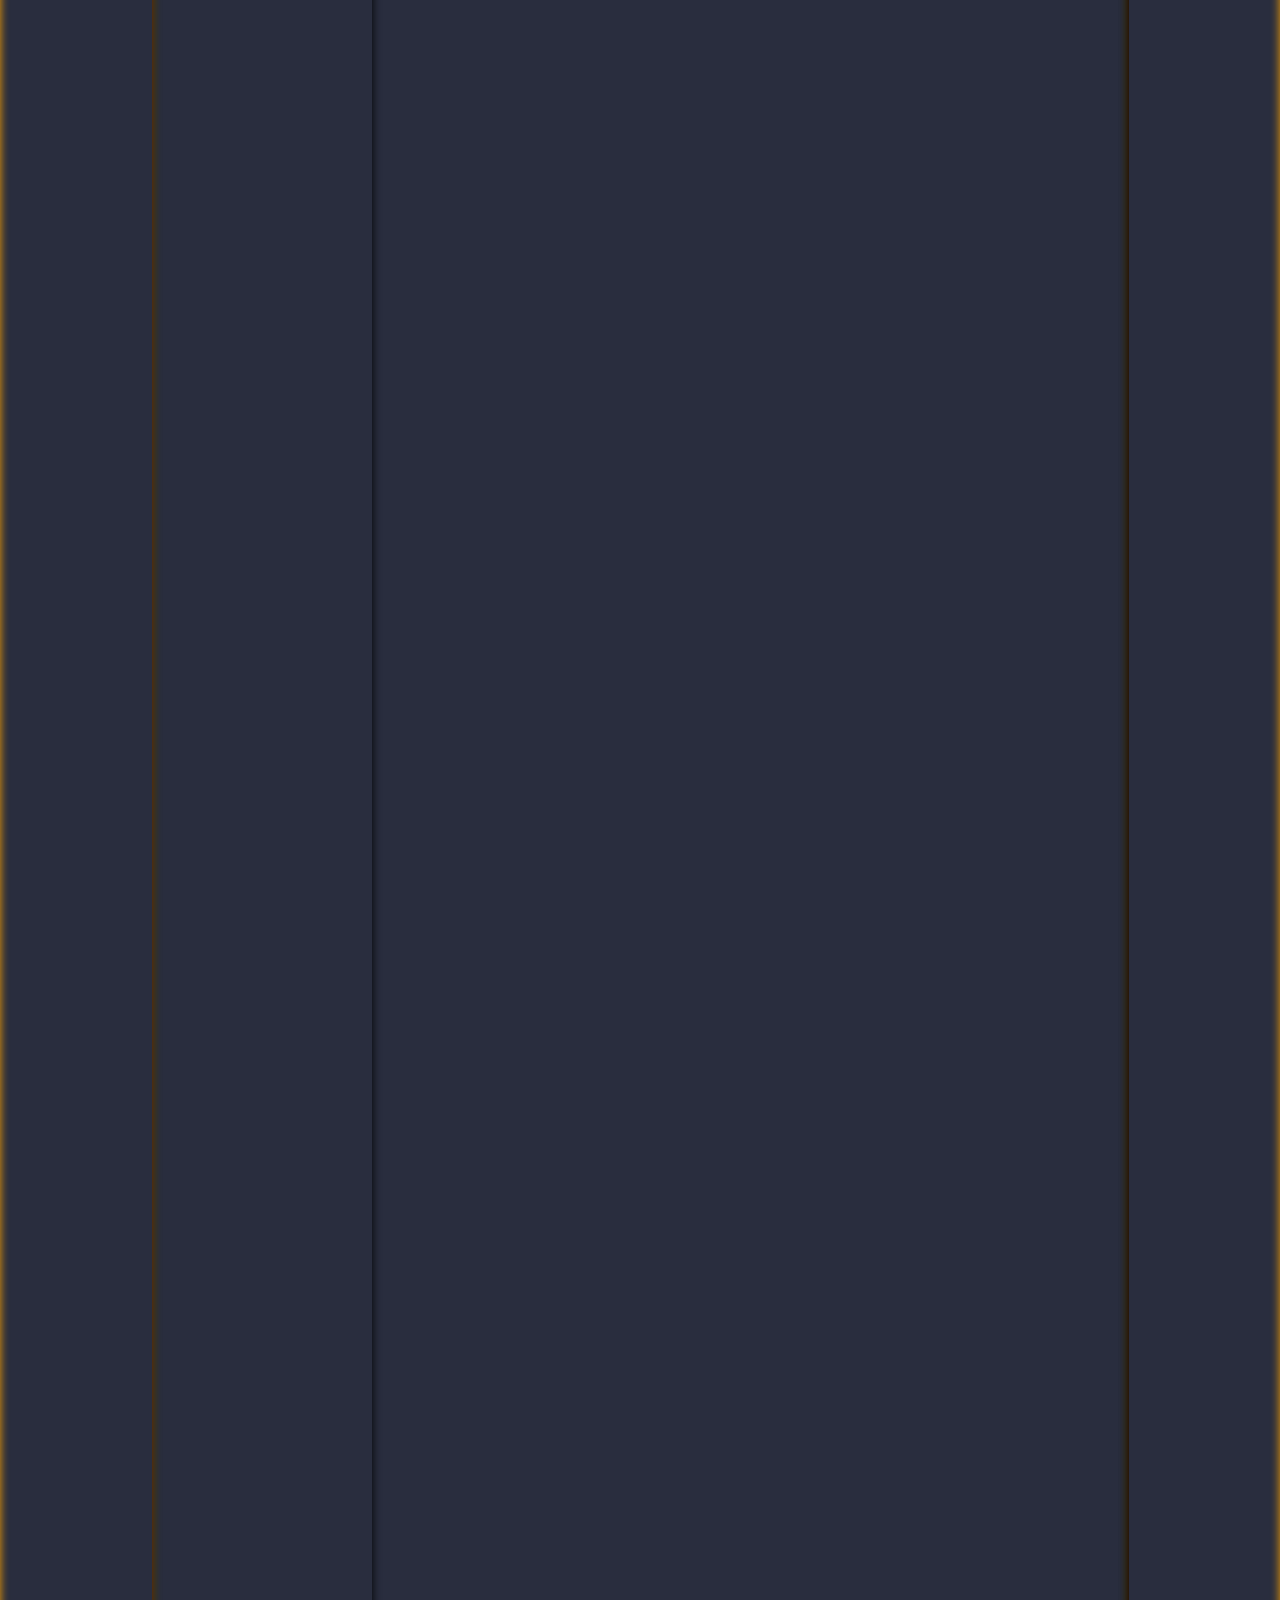
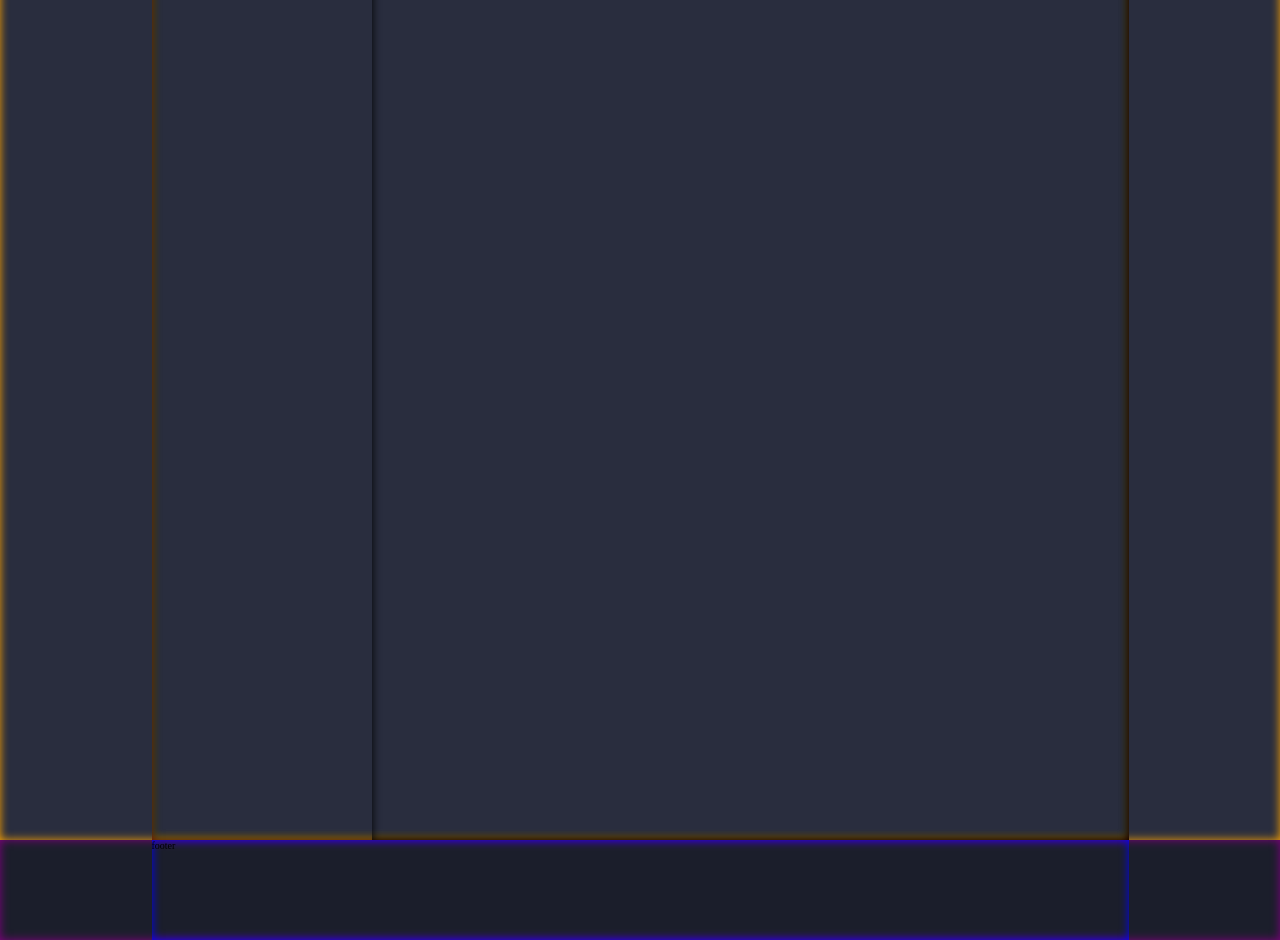
==== commit 8315a418: "[🖌 design] 컨트롤 패널 태그 수정" ====
--- a/index.html
+++ b/index.html
@@ -37,7 +37,7 @@
           <div class="control-panel">
             <ul class="control-list">
               <li>
-                <button>종별</button>
+                <div>종별</div>
                 <ul class="species-list">
                   <li>
                     <input type="checkbox">
@@ -94,7 +94,7 @@
                 </ul>
               </li>
               <li>
-                <button>시리즈</button>
+                <div>시리즈</div>
                 <ul class="series-list">
                   <li>
                     <input type="checkbox">
--- a/css/main.css
+++ b/css/main.css
@@ -24,16 +24,18 @@
   box-sizing: border-box;
 }
 
-.control-list>li>button {
+.control-list>li>div {
   width: 100%;
   border: none;
   padding: 5px 0;
   font-size: 20px;
+  font-weight: bold;
   text-align: center;
   background-color: var(--main-color);
+  color: #fff;
 }
 
-.control-list>li:first-child>button {
+.control-list>li:first-child>div {
   border-radius: 10px 10px 0 0;
 }
 
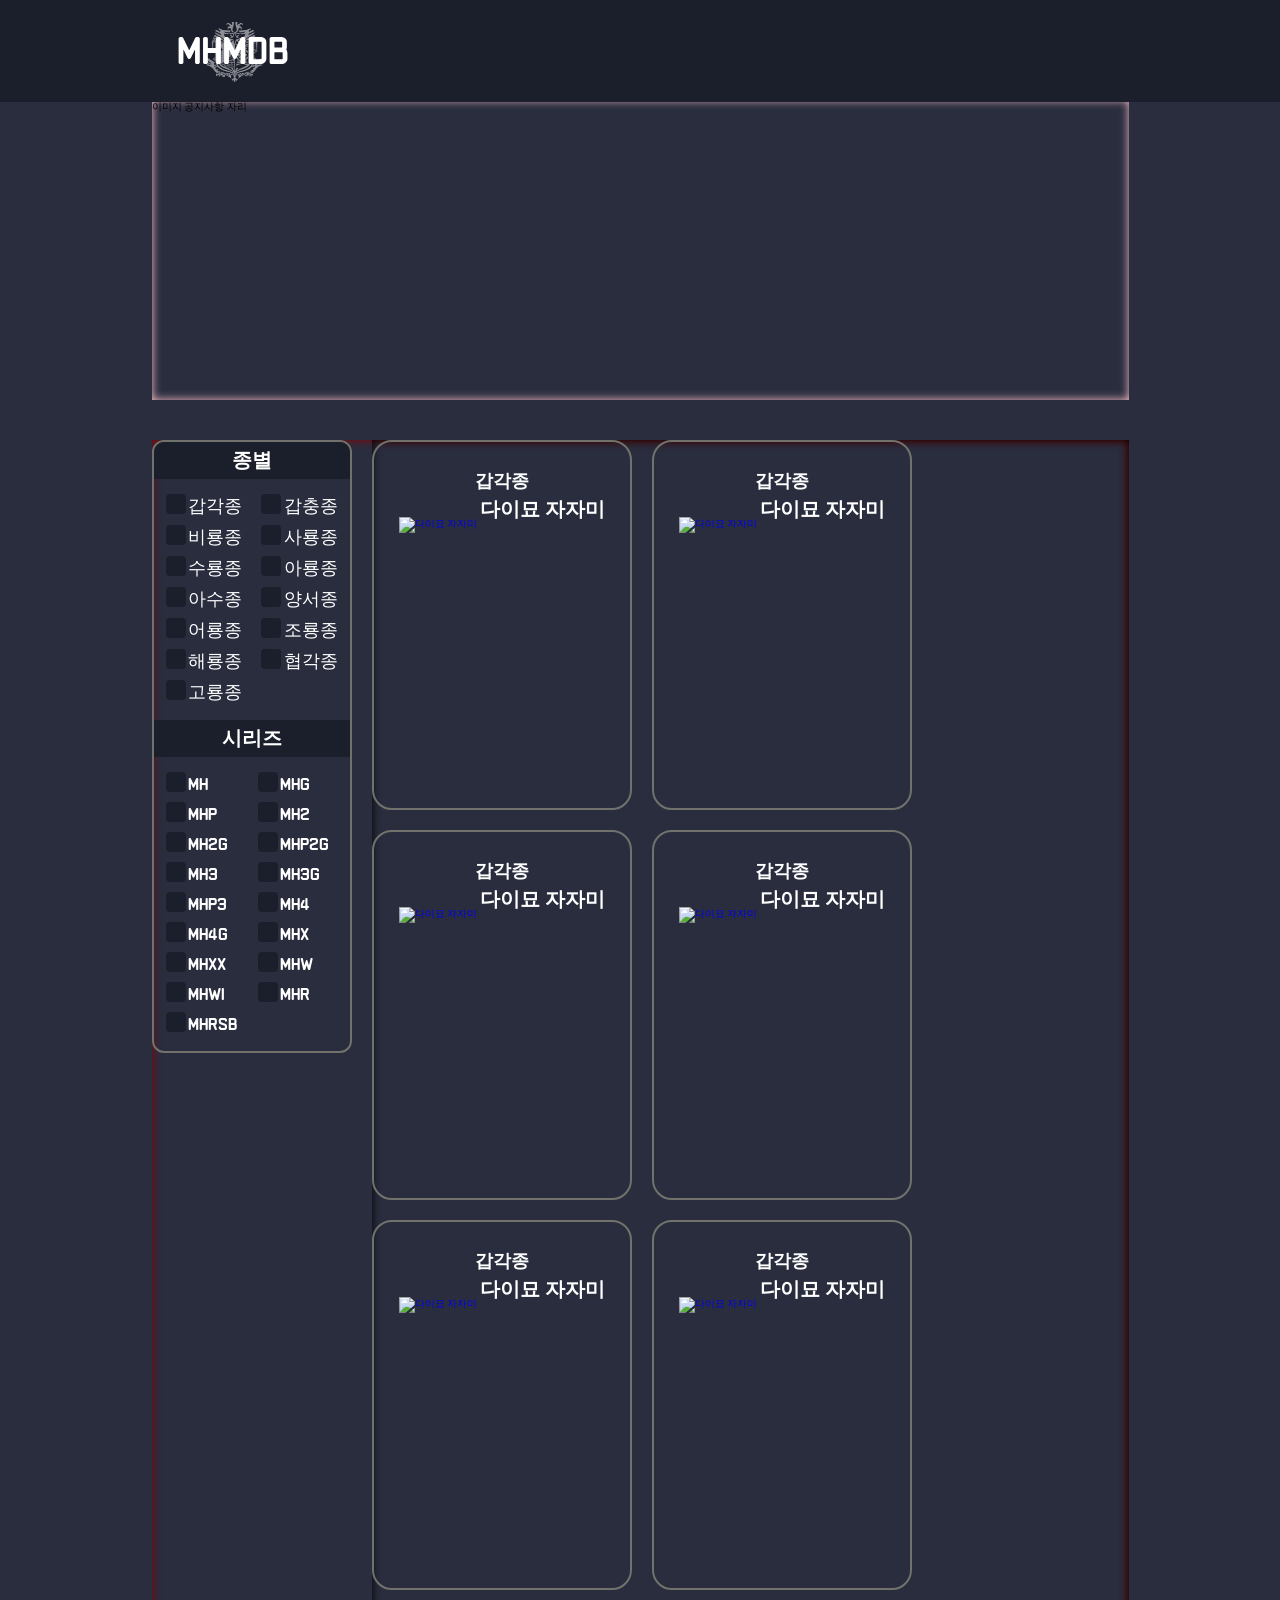
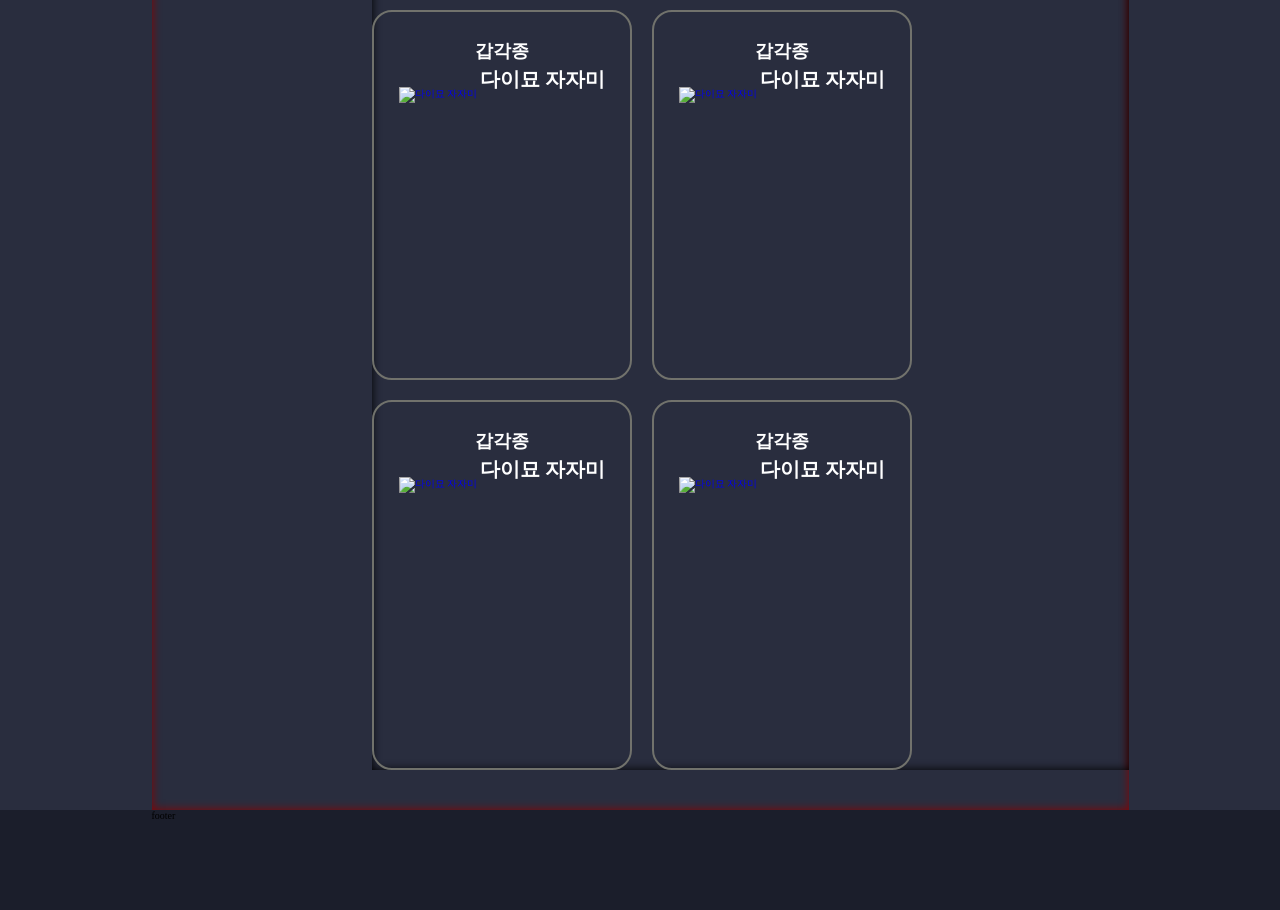
==== commit 379bd927: "[🖌 design] 카드 섹션 구조화" ====
--- a/index.html
+++ b/index.html
@@ -171,35 +171,95 @@
           
           <div class="card-wrap">
             <ul class="card-container">
-              <li class="card-item">
-                <a href="#">카드</a>
-              </li>
-              <li class="card-item">
-                <a href="#">카드</a>
-              </li>
-              <li class="card-item">
-                <a href="#">카드</a>
-              </li>
-              <li class="card-item">
-                <a href="#">카드</a>
-              </li>
-              <li class="card-item">
-                <a href="#">카드</a>
-              </li>
-              <li class="card-item">
-                <a href="#">카드</a>
-              </li>
-              <li class="card-item">
-                <a href="#">카드</a>
-              </li>
-              <li class="card-item">
-                <a href="#">카드</a>
-              </li>
-              <li class="card-item">
-                <a href="#">카드</a>
-              </li>
-              <li class="card-item">
-                <a href="#">카드</a>
+              <li>
+                <a href="#">
+                  <div class="card-item">
+                    <p class="species">갑각종</p>
+                    <img src="./img/icon/다이묘자자미.png " alt="다이묘 자자미">
+                    <strong>다이묘 자자미</strong>
+                  </div>
+                </a>
+              </li>
+              <li>
+                <a href="#">
+                  <div class="card-item">
+                    <p class="species">갑각종</p>
+                    <img src="./img/icon/다이묘자자미.png " alt="다이묘 자자미">
+                    <strong>다이묘 자자미</strong>
+                  </div>
+                </a>
+              </li>
+              <li>
+                <a href="#">
+                  <div class="card-item">
+                    <p class="species">갑각종</p>
+                    <img src="./img/icon/다이묘자자미.png " alt="다이묘 자자미">
+                    <strong>다이묘 자자미</strong>
+                  </div>
+                </a>
+              </li>
+              <li>
+                <a href="#">
+                  <div class="card-item">
+                    <p class="species">갑각종</p>
+                    <img src="./img/icon/다이묘자자미.png " alt="다이묘 자자미">
+                    <strong>다이묘 자자미</strong>
+                  </div>
+                </a>
+              </li>
+              <li>
+                <a href="#">
+                  <div class="card-item">
+                    <p class="species">갑각종</p>
+                    <img src="./img/icon/다이묘자자미.png " alt="다이묘 자자미">
+                    <strong>다이묘 자자미</strong>
+                  </div>
+                </a>
+              </li>
+              <li>
+                <a href="#">
+                  <div class="card-item">
+                    <p class="species">갑각종</p>
+                    <img src="./img/icon/다이묘자자미.png " alt="다이묘 자자미">
+                    <strong>다이묘 자자미</strong>
+                  </div>
+                </a>
+              </li>
+              <li>
+                <a href="#">
+                  <div class="card-item">
+                    <p class="species">갑각종</p>
+                    <img src="./img/icon/다이묘자자미.png " alt="다이묘 자자미">
+                    <strong>다이묘 자자미</strong>
+                  </div>
+                </a>
+              </li>
+              <li>
+                <a href="#">
+                  <div class="card-item">
+                    <p class="species">갑각종</p>
+                    <img src="./img/icon/다이묘자자미.png " alt="다이묘 자자미">
+                    <strong>다이묘 자자미</strong>
+                  </div>
+                </a>
+              </li>
+              <li>
+                <a href="#">
+                  <div class="card-item">
+                    <p class="species">갑각종</p>
+                    <img src="./img/icon/다이묘자자미.png " alt="다이묘 자자미">
+                    <strong>다이묘 자자미</strong>
+                  </div>
+                </a>
+              </li>
+              <li>
+                <a href="#">
+                  <div class="card-item">
+                    <p class="species">갑각종</p>
+                    <img src="./img/icon/다이묘자자미.png " alt="다이묘 자자미">
+                    <strong>다이묘 자자미</strong>
+                  </div>
+                </a>
               </li>
             </ul>
           </div>
--- a/css/common.css
+++ b/css/common.css
@@ -67,19 +67,19 @@
   margin-top: 100px;
   min-height: calc(100vh - 200px);
   background-color: var(--sub-color);
-  box-shadow: inset 0 0 10px orange;
+  /* box-shadow: inset 0 0 10px orange; */
 }
 
 main .wrap {
   min-height: calc(100vh - 200px);
-  box-shadow: inset 0 0 10px green;
+  /* box-shadow: inset 0 0 10px green; */
 }
 
 footer {
   width: 100%;
   min-height: 100px;
   background-color: var(--main-color);
-  box-shadow: inset 0 0 10px purple;
+  /* box-shadow: inset 0 0 10px purple; */
 }
 
 .wrap {
@@ -88,5 +88,5 @@
   min-height: 100px;
   box-sizing: border-box;
   margin: 0 auto;
-  box-shadow: inset 0 0 10px blue;
+  /* box-shadow: inset 0 0 10px blue; */
 }
--- a/css/main.css
+++ b/css/main.css
@@ -8,7 +8,8 @@
 .card-section {
   position: relative;
   box-shadow: inset 0 0 10px darkred;
-  height: 10000px;
+  /* height: 10000px; */
+  padding-bottom: 40px;
   display: flex;
   justify-content: space-between;
 }
@@ -115,9 +116,28 @@
 
 .card-container .card-item {
   width: 260px;
-  min-height: 400px;
-  padding: 20px;
-  box-sizing: border-box;
+  min-height: 370px;
+  padding: 24px 18px;
   border: 2px solid var(--border-color);
   border-radius: 20px;
+  box-sizing: border-box;
+  text-align: center;
+}
+
+.card-item p {
+  font-size: 18px;
+  font-weight: bold;
+}
+
+.card-item img {
+  width: 220px;
+  height: 220px;
+  aspect-ratio: 1 / 1;
+  vertical-align: top;
+  margin: 24px 0;
+}
+
+.card-item strong {
+  font-size: 20px;
+  font-weight: bold;
 }
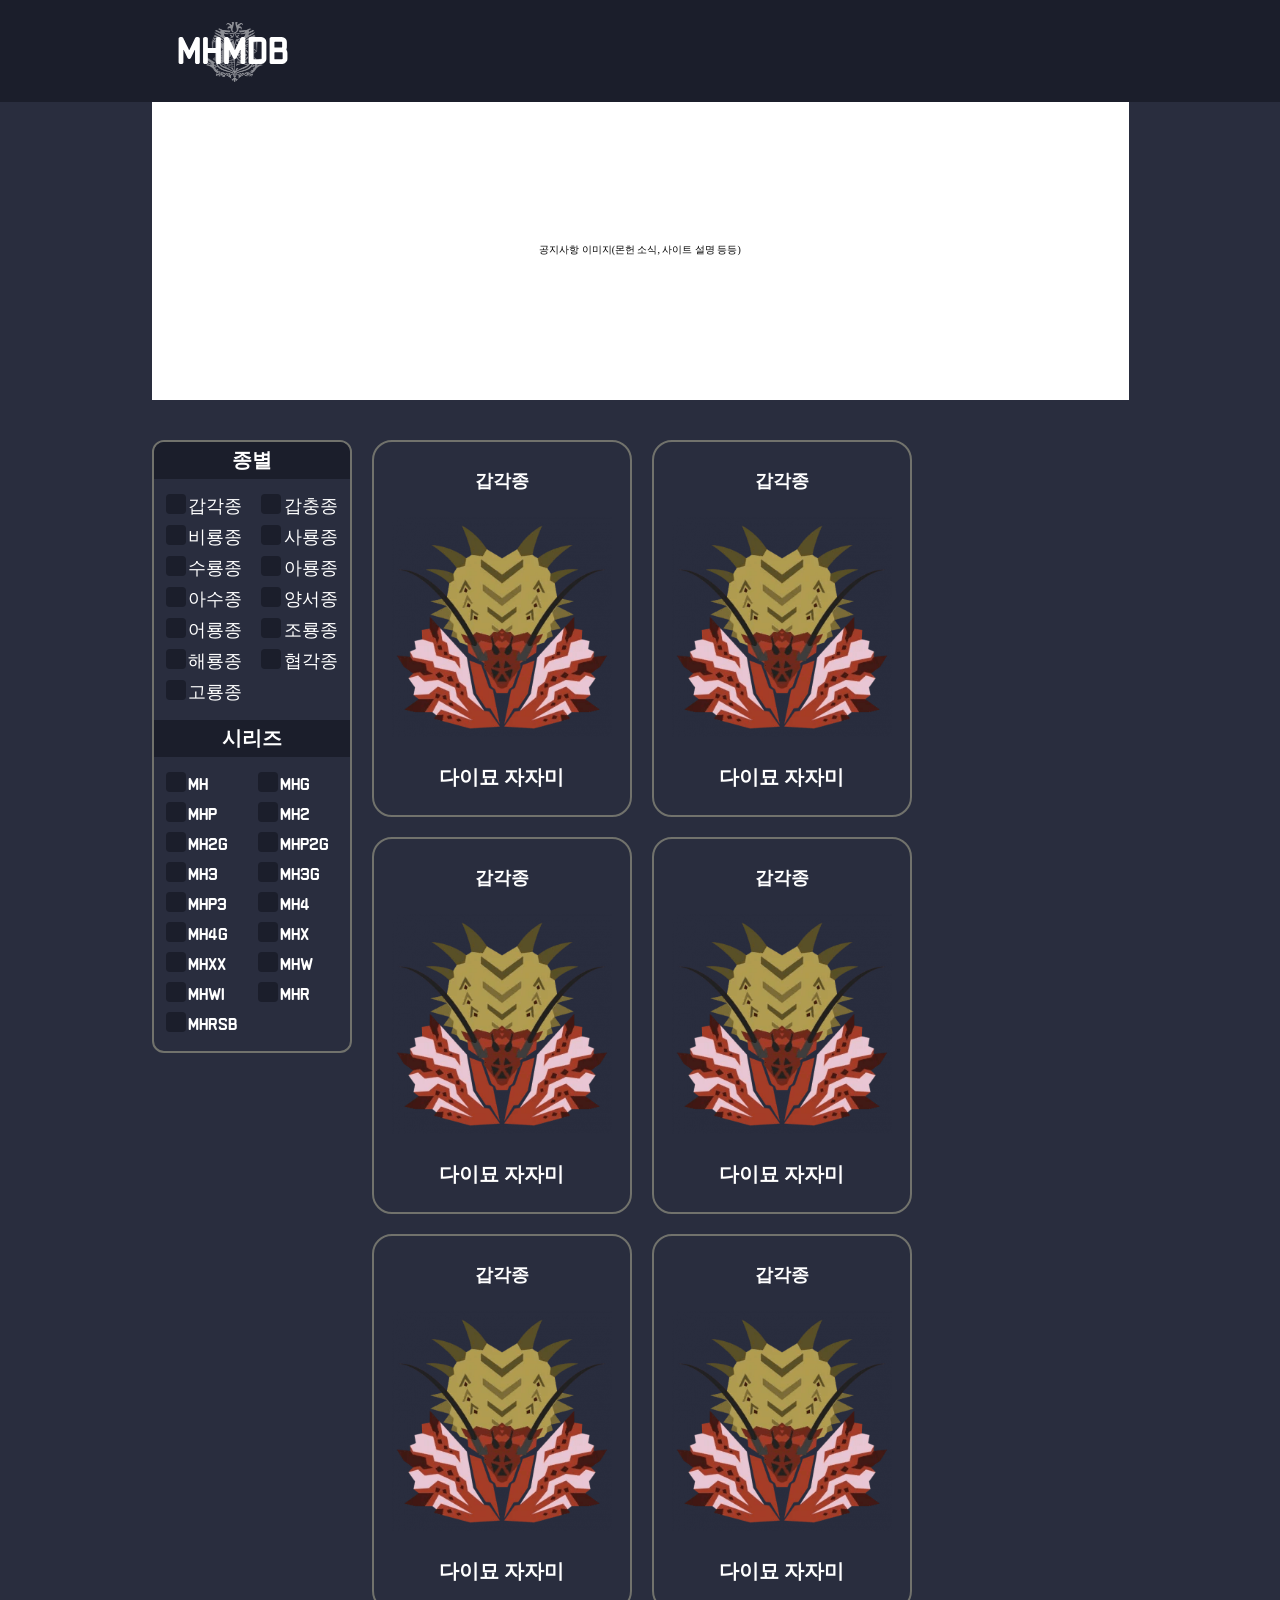
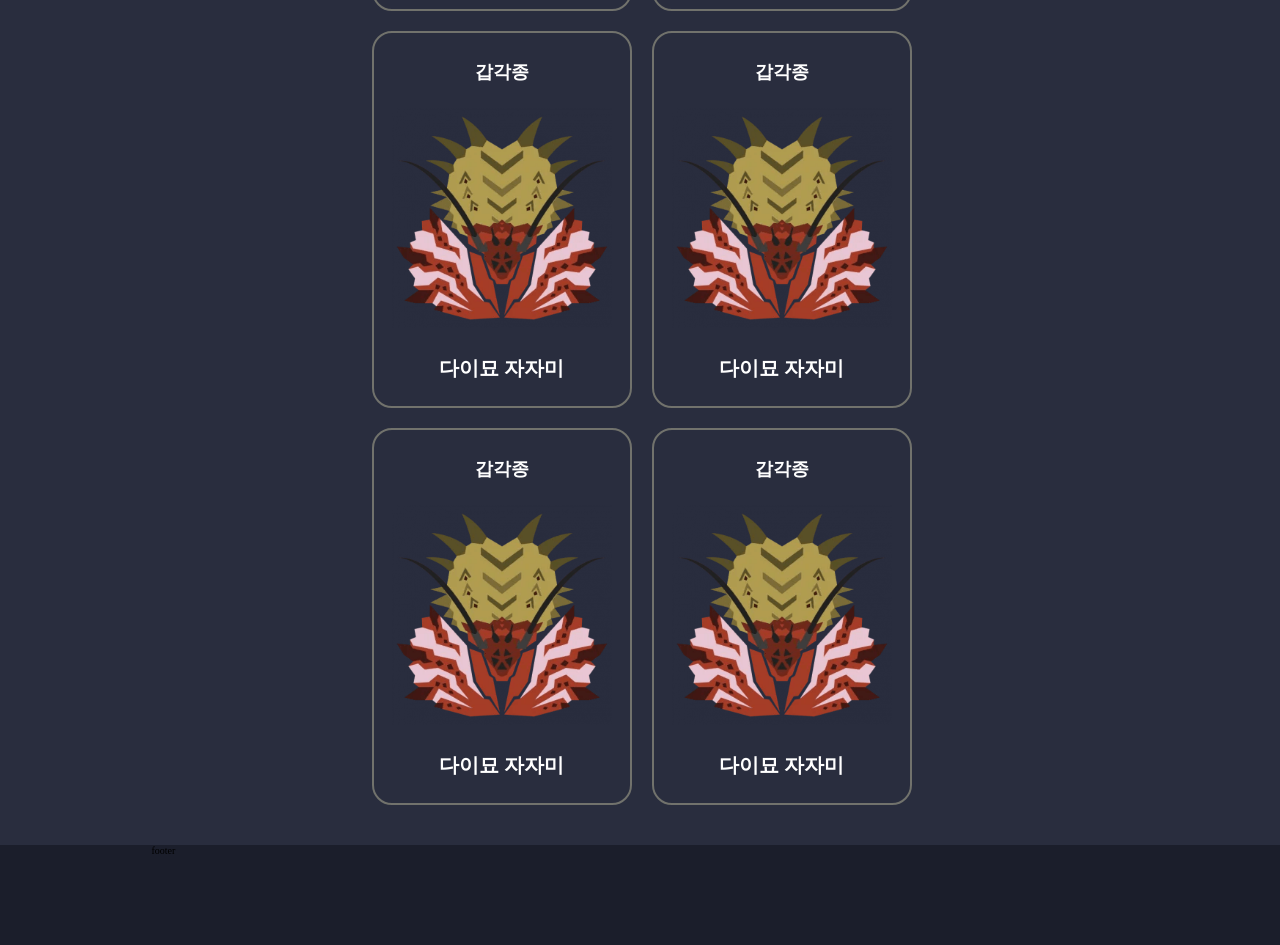
==== commit 92abde30: "[🖌 design] 공지사항 섹션 테스트 구조화" ====
--- a/index.html
+++ b/index.html
@@ -31,7 +31,9 @@
     <main>
       <div class="wrap">
         <section class="notice-section">
-          이미지 공지사항 자리
+          <div>
+            공지사항 이미지(몬헌 소식, 사이트 설명 등등)
+          </div>
         </section>
         <section class="card-section">
           <div class="control-panel">
--- a/css/main.css
+++ b/css/main.css
@@ -1,13 +1,21 @@
 .notice-section {
   width: 100%;
   min-height: 300px;
-  box-shadow: inset 0 0 10px pink;
+  /* box-shadow: inset 0 0 10px pink; */
   margin-bottom: 40px;
+}
+
+.notice-section div {
+  background-color: #fff;
+  width: 100%;
+  height: 300px;
+  text-align: center;
+  line-height: 300px;
 }
 
 .card-section {
   position: relative;
-  box-shadow: inset 0 0 10px darkred;
+  /* box-shadow: inset 0 0 10px darkred; */
   /* height: 10000px; */
   padding-bottom: 40px;
   display: flex;
@@ -104,7 +112,7 @@
 
 .card-section .card-wrap {
   width: calc(100% - 220px);
-  box-shadow: inset 0 0 10px black;
+  /* box-shadow: inset 0 0 10px black; */
 }
 
 .card-wrap .card-container {
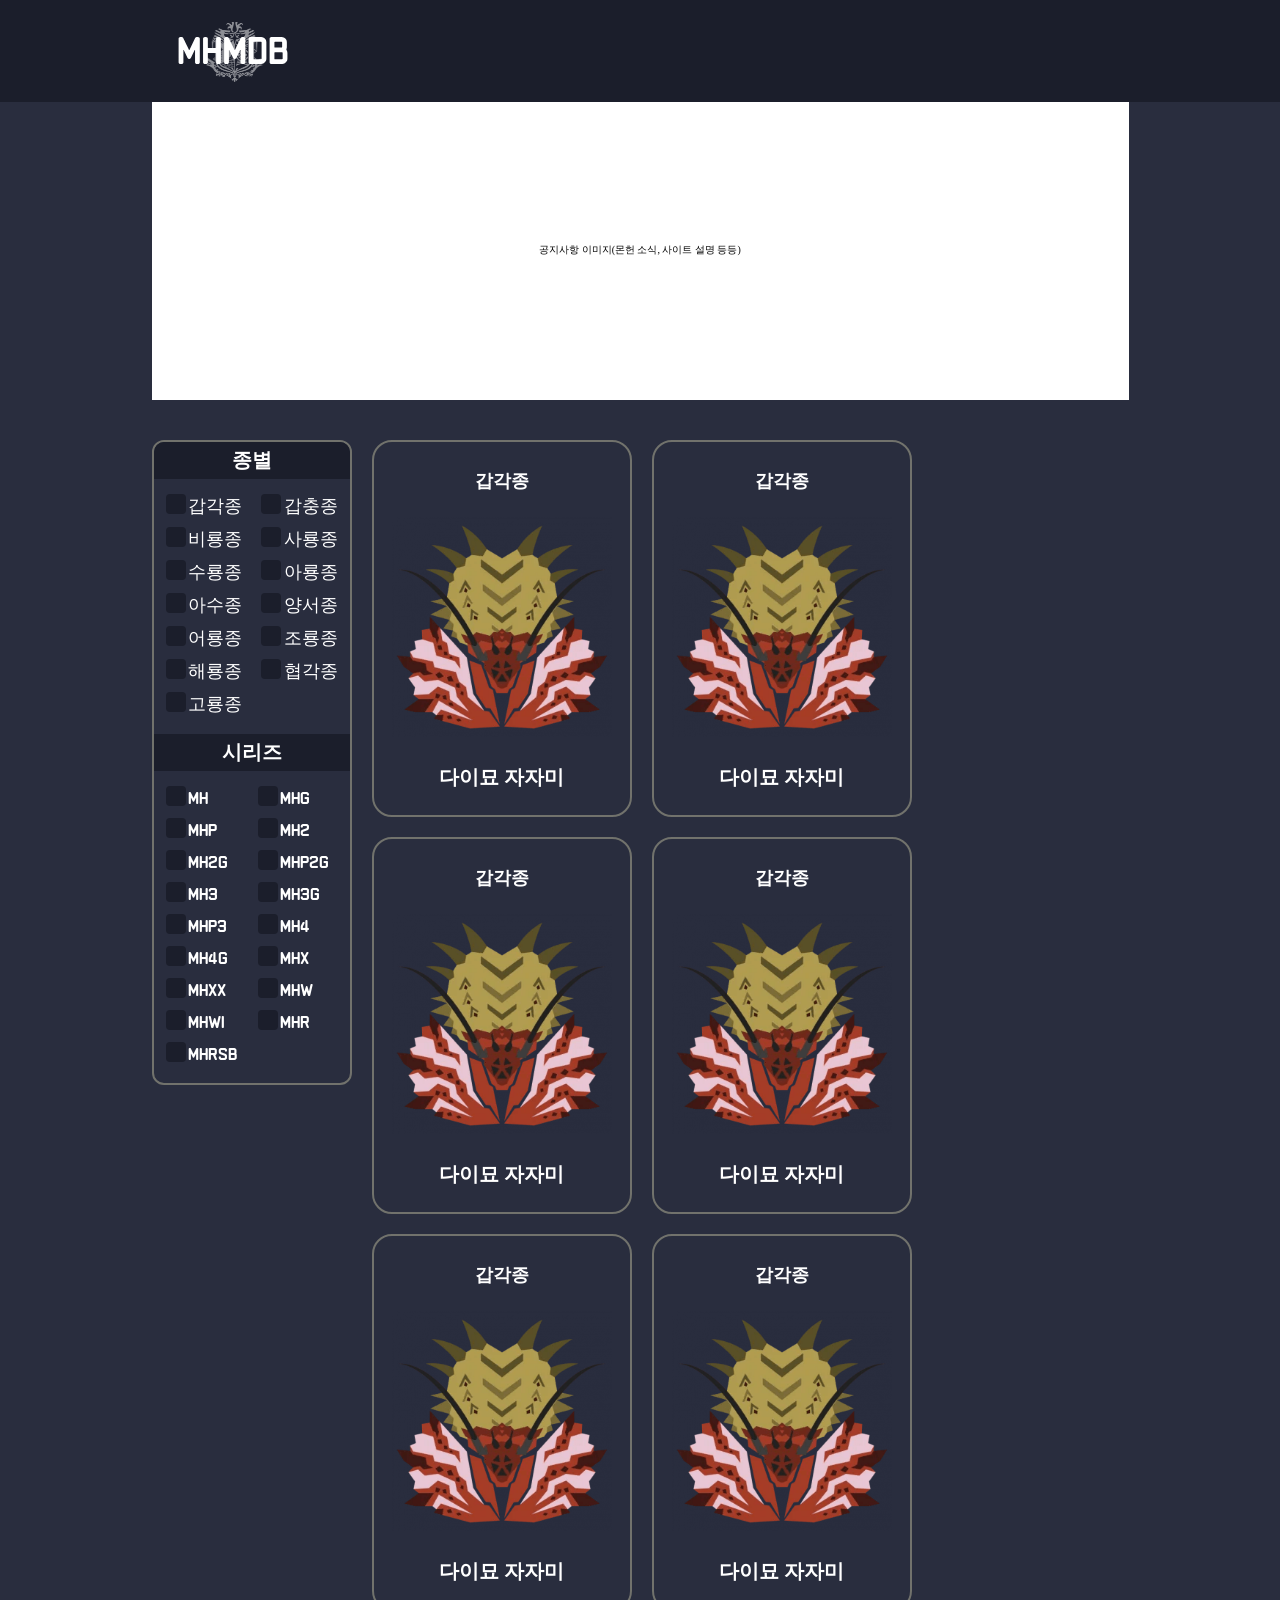
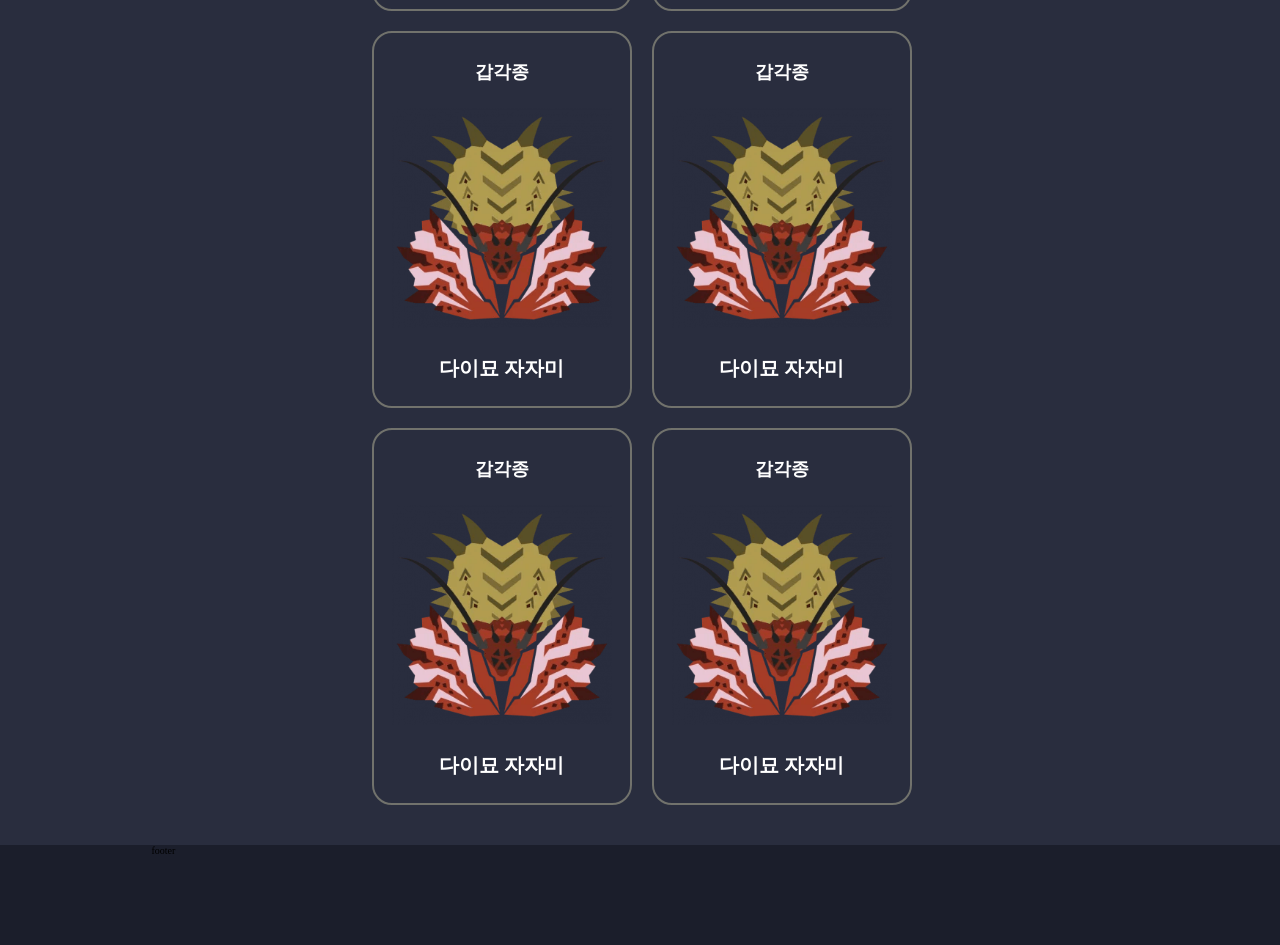
==== commit ed2fe800: "[🔨 refactor] fontawesome 삭제" ====
--- a/index.html
+++ b/index.html
@@ -10,8 +10,6 @@
   <link rel="preconnect" href="https://fonts.googleapis.com">
   <link rel="preconnect" href="https://fonts.gstatic.com" crossorigin>
   <link href="https://fonts.googleapis.com/css2?family=Monomaniac+One&display=swap" rel="stylesheet">
-  <!-- fontawesome -->
-  <link rel="stylesheet" href="https://cdnjs.cloudflare.com/ajax/libs/font-awesome/6.5.2/css/all.min.css" integrity="sha512-SnH5WK+bZxgPHs44uWIX+LLJAJ9/2PkPKZ5QiAj6Ta86w+fsb2TkcmfRyVX3pBnMFcV7oQPJkl9QevSCWr3W6A==" crossorigin="anonymous" referrerpolicy="no-referrer" />
 </head>
 <body>
     <!-- header -->
--- a/css/main.css
+++ b/css/main.css
@@ -1,7 +1,6 @@
 .notice-section {
   width: 100%;
   min-height: 300px;
-  /* box-shadow: inset 0 0 10px pink; */
   margin-bottom: 40px;
 }
 
@@ -15,8 +14,6 @@
 
 .card-section {
   position: relative;
-  /* box-shadow: inset 0 0 10px darkred; */
-  /* height: 10000px; */
   padding-bottom: 40px;
   display: flex;
   justify-content: space-between;
@@ -58,7 +55,7 @@
 
 .species-list li,
 .series-list li {
-  margin-bottom: 4px;
+  margin-bottom: 6px;
 }
 
 .series-list li {
@@ -112,7 +109,6 @@
 
 .card-section .card-wrap {
   width: calc(100% - 220px);
-  /* box-shadow: inset 0 0 10px black; */
 }
 
 .card-wrap .card-container {
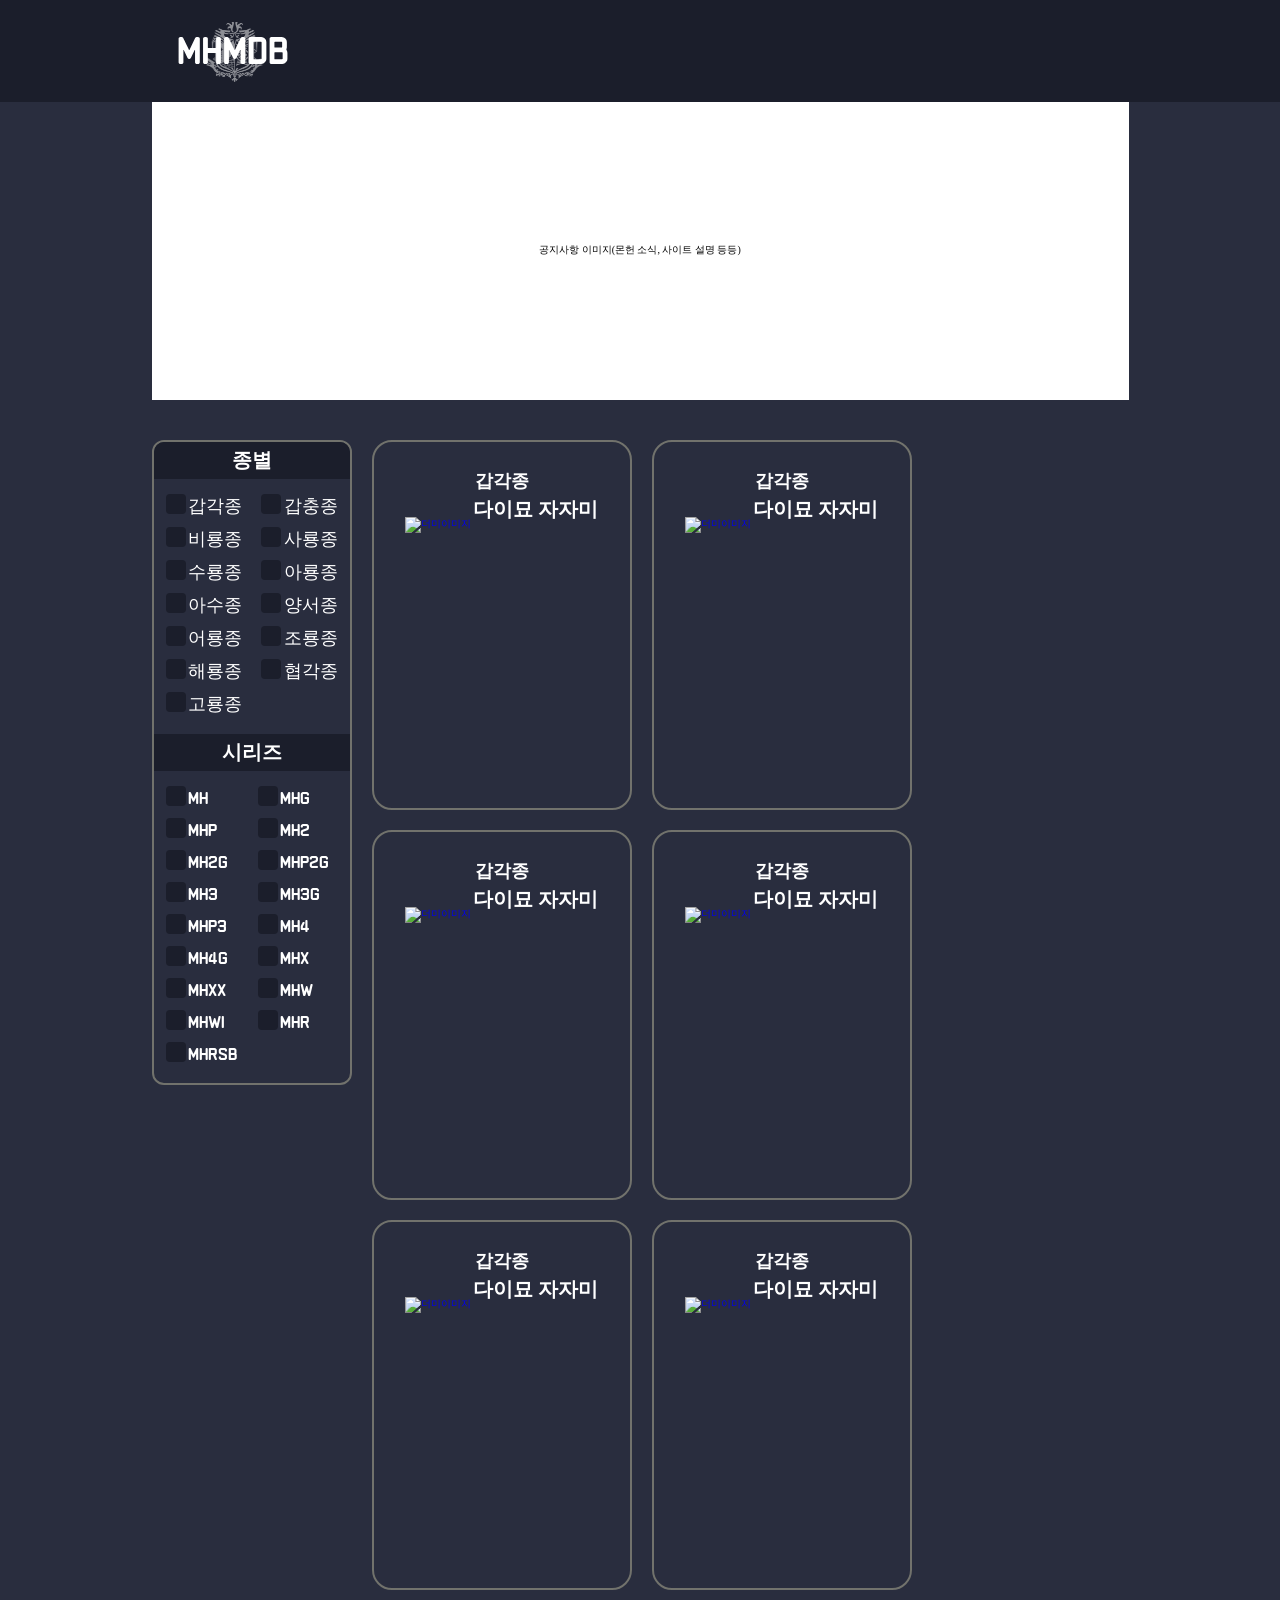
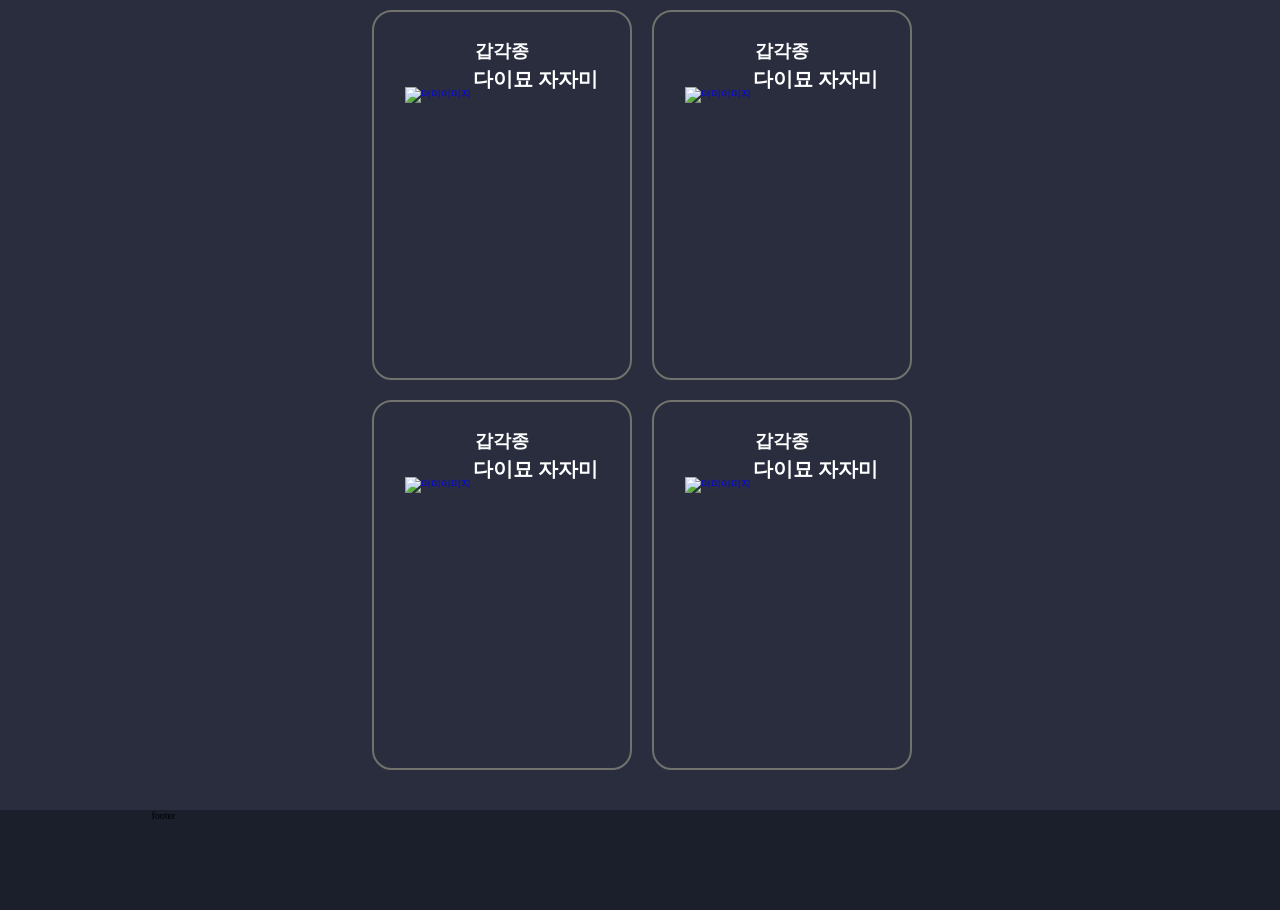
==== commit 55908043: "[🔨 refactor] input label 연결 및 더미이미지 변경" ====
--- a/index.html
+++ b/index.html
@@ -40,56 +40,56 @@
                 <div>종별</div>
                 <ul class="species-list">
                   <li>
-                    <input type="checkbox">
-                    <label for="">갑각종</label>
-                  </li>
-                  <li>
-                    <input type="checkbox">
-                    <label for="">갑충종</label>
-                  </li>
-                  <li>
-                    <input type="checkbox">
-                    <label for="">비룡종</label>
-                  </li>
-                  <li>
-                    <input type="checkbox">
-                    <label for="">사룡종</label>
-                  </li>
-                  <li>
-                    <input type="checkbox">
-                    <label for="">수룡종</label>
-                  </li>
-                  <li>
-                    <input type="checkbox">
-                    <label for="">아룡종</label>
-                  </li>
-                  <li>
-                    <input type="checkbox">
-                    <label for="">아수종</label>
-                  </li>
-                  <li>
-                    <input type="checkbox">
-                    <label for="">양서종</label>
-                  </li>
-                  <li>
-                    <input type="checkbox">
-                    <label for="">어룡종</label>
-                  </li>
-                  <li>
-                    <input type="checkbox">
-                    <label for="">조룡종</label>
-                  </li>
-                  <li>
-                    <input type="checkbox">
-                    <label for="">해룡종</label>
-                  </li>
-                  <li>
-                    <input type="checkbox">
-                    <label for="">협각종</label>
-                  </li>
-                  <li>
-                    <input type="checkbox">
-                    <label for="">고룡종</label>
+                    <input type="checkbox" id="갑각종">
+                    <label for="갑각종">갑각종</label>
+                  </li>
+                  <li>
+                    <input type="checkbox" id="갑충종">
+                    <label for="갑충종">갑충종</label>
+                  </li>
+                  <li>
+                    <input type="checkbox" id="비룡종">
+                    <label for="비룡종">비룡종</label>
+                  </li>
+                  <li>
+                    <input type="checkbox" id="사룡종">
+                    <label for="사룡종">사룡종</label>
+                  </li>
+                  <li>
+                    <input type="checkbox" id="수룡종">
+                    <label for="수룡종">수룡종</label>
+                  </li>
+                  <li>
+                    <input type="checkbox" id="아룡종">
+                    <label for="아룡종">아룡종</label>
+                  </li>
+                  <li>
+                    <input type="checkbox" id="아수종">
+                    <label for="아수종">아수종</label>
+                  </li>
+                  <li>
+                    <input type="checkbox" id="양서종">
+                    <label for="양서종">양서종</label>
+                  </li>
+                  <li>
+                    <input type="checkbox" id="어룡종">
+                    <label for="어룡종">어룡종</label>
+                  </li>
+                  <li>
+                    <input type="checkbox" id="조룡종">
+                    <label for="조룡종">조룡종</label>
+                  </li>
+                  <li>
+                    <input type="checkbox" id="해룡종">
+                    <label for="해룡종">해룡종</label>
+                  </li>
+                  <li>
+                    <input type="checkbox" id="협각종">
+                    <label for="협각종">협각종</label>
+                  </li>
+                  <li>
+                    <input type="checkbox" id="고룡종">
+                    <label for="고룡종">고룡종</label>
                   </li>
                 </ul>
               </li>
@@ -97,72 +97,72 @@
                 <div>시리즈</div>
                 <ul class="series-list">
                   <li>
-                    <input type="checkbox">
-                    <label for="">MH</label>
-                  </li>
-                  <li>
-                    <input type="checkbox">
-                    <label for="">MHG</label>
-                  </li>
-                  <li>
-                    <input type="checkbox">
-                    <label for="">MHP</label>
-                  </li>
-                  <li>
-                    <input type="checkbox">
-                    <label for="">MH2</label>
-                  </li>
-                  <li>
-                    <input type="checkbox">
-                    <label for="">MH2G</label>
-                  </li>
-                  <li>
-                    <input type="checkbox">
-                    <label for="">MHP2G</label>
-                  </li>
-                  <li>
-                    <input type="checkbox">
-                    <label for="">MH3</label>
-                  </li>
-                  <li>
-                    <input type="checkbox">
-                    <label for="">MH3G</label>
-                  </li>
-                  <li>
-                    <input type="checkbox">
-                    <label for="">MHP3</label>
-                  </li>
-                  <li>
-                    <input type="checkbox">
-                    <label for="">MH4</label>
-                  </li>
-                  <li>
-                    <input type="checkbox">
-                    <label for="">MH4G</label>
-                  </li>
-                  <li>
-                    <input type="checkbox">
-                    <label for="">MHX</label>
-                  </li>
-                  <li>
-                    <input type="checkbox">
-                    <label for="">MHXX</label>
-                  </li>
-                  <li>
-                    <input type="checkbox">
-                    <label for="">MHW</label>
-                  </li>
-                  <li>
-                    <input type="checkbox">
-                    <label for="">MHWI</label>
-                  </li>
-                  <li>
-                    <input type="checkbox">
-                    <label for="">MHR</label>
-                  </li>
-                  <li>
-                    <input type="checkbox">
-                    <label for="">MHRSB</label>
+                    <input type="checkbox" id="MH">
+                    <label for="MH">MH</label>
+                  </li>
+                  <li>
+                    <input type="checkbox" id="MHG">
+                    <label for="MHG">MHG</label>
+                  </li>
+                  <li>
+                    <input type="checkbox" id="MHP">
+                    <label for="MHP">MHP</label>
+                  </li>
+                  <li>
+                    <input type="checkbox" id="MH2">
+                    <label for="MH2">MH2</label>
+                  </li>
+                  <li>
+                    <input type="checkbox" id="MH2G">
+                    <label for="MH2G">MH2G</label>
+                  </li>
+                  <li>
+                    <input type="checkbox" id="MHP2G">
+                    <label for="MHP2G">MHP2G</label>
+                  </li>
+                  <li>
+                    <input type="checkbox" id="MH3">
+                    <label for="MH3">MH3</label>
+                  </li>
+                  <li>
+                    <input type="checkbox" id="MH3G">
+                    <label for="MH3G">MH3G</label>
+                  </li>
+                  <li>
+                    <input type="checkbox" id="MHP3">
+                    <label for="MHP3">MHP3</label>
+                  </li>
+                  <li>
+                    <input type="checkbox" id="MH4">
+                    <label for="MH4">MH4</label>
+                  </li>
+                  <li>
+                    <input type="checkbox" id="MH4G">
+                    <label for="MH4G">MH4G</label>
+                  </li>
+                  <li>
+                    <input type="checkbox" id="MHX">
+                    <label for="MHX">MHX</label>
+                  </li>
+                  <li>
+                    <input type="checkbox" id="MHXX">
+                    <label for="MHXX">MHXX</label>
+                  </li>
+                  <li>
+                    <input type="checkbox" id="MHW">
+                    <label for="MHW">MHW</label>
+                  </li>
+                  <li>
+                    <input type="checkbox" id="MHWI">
+                    <label for="MHWI">MHWI</label>
+                  </li>
+                  <li>
+                    <input type="checkbox" id="MHR">
+                    <label for="MHR">MHR</label>
+                  </li>
+                  <li>
+                    <input type="checkbox" id="MHRSB">
+                    <label for="MHRSB">MHRSB</label>
                   </li>
                 </ul>
               </li>
@@ -173,92 +173,92 @@
             <ul class="card-container">
               <li>
                 <a href="#">
-                  <div class="card-item">
-                    <p class="species">갑각종</p>
-                    <img src="./img/icon/다이묘자자미.png " alt="다이묘 자자미">
-                    <strong>다이묘 자자미</strong>
-                  </div>
-                </a>
-              </li>
-              <li>
-                <a href="#">
-                  <div class="card-item">
-                    <p class="species">갑각종</p>
-                    <img src="./img/icon/다이묘자자미.png " alt="다이묘 자자미">
-                    <strong>다이묘 자자미</strong>
-                  </div>
-                </a>
-              </li>
-              <li>
-                <a href="#">
-                  <div class="card-item">
-                    <p class="species">갑각종</p>
-                    <img src="./img/icon/다이묘자자미.png " alt="다이묘 자자미">
-                    <strong>다이묘 자자미</strong>
-                  </div>
-                </a>
-              </li>
-              <li>
-                <a href="#">
-                  <div class="card-item">
-                    <p class="species">갑각종</p>
-                    <img src="./img/icon/다이묘자자미.png " alt="다이묘 자자미">
-                    <strong>다이묘 자자미</strong>
-                  </div>
-                </a>
-              </li>
-              <li>
-                <a href="#">
-                  <div class="card-item">
-                    <p class="species">갑각종</p>
-                    <img src="./img/icon/다이묘자자미.png " alt="다이묘 자자미">
-                    <strong>다이묘 자자미</strong>
-                  </div>
-                </a>
-              </li>
-              <li>
-                <a href="#">
-                  <div class="card-item">
-                    <p class="species">갑각종</p>
-                    <img src="./img/icon/다이묘자자미.png " alt="다이묘 자자미">
-                    <strong>다이묘 자자미</strong>
-                  </div>
-                </a>
-              </li>
-              <li>
-                <a href="#">
-                  <div class="card-item">
-                    <p class="species">갑각종</p>
-                    <img src="./img/icon/다이묘자자미.png " alt="다이묘 자자미">
-                    <strong>다이묘 자자미</strong>
-                  </div>
-                </a>
-              </li>
-              <li>
-                <a href="#">
-                  <div class="card-item">
-                    <p class="species">갑각종</p>
-                    <img src="./img/icon/다이묘자자미.png " alt="다이묘 자자미">
-                    <strong>다이묘 자자미</strong>
-                  </div>
-                </a>
-              </li>
-              <li>
-                <a href="#">
-                  <div class="card-item">
-                    <p class="species">갑각종</p>
-                    <img src="./img/icon/다이묘자자미.png " alt="다이묘 자자미">
-                    <strong>다이묘 자자미</strong>
-                  </div>
-                </a>
-              </li>
-              <li>
-                <a href="#">
-                  <div class="card-item">
-                    <p class="species">갑각종</p>
-                    <img src="./img/icon/다이묘자자미.png " alt="다이묘 자자미">
-                    <strong>다이묘 자자미</strong>
-                  </div>
+                  <article class="card-item">
+                    <p class="species">갑각종</p>
+                    <img src="http://placehold.it/220x220" alt="더미이미지">
+                    <strong>다이묘 자자미</strong>
+                  </article>
+                </a>
+              </li>
+              <li>
+                <a href="#">
+                  <article class="card-item">
+                    <p class="species">갑각종</p>
+                    <img src="http://placehold.it/220x220" alt="더미이미지">
+                    <strong>다이묘 자자미</strong>
+                  </article>
+                </a>
+              </li>
+              <li>
+                <a href="#">
+                  <article class="card-item">
+                    <p class="species">갑각종</p>
+                    <img src="http://placehold.it/220x220" alt="더미이미지">
+                    <strong>다이묘 자자미</strong>
+                  </article>
+                </a>
+              </li>
+              <li>
+                <a href="#">
+                  <article class="card-item">
+                    <p class="species">갑각종</p>
+                    <img src="http://placehold.it/220x220" alt="더미이미지">
+                    <strong>다이묘 자자미</strong>
+                  </article>
+                </a>
+              </li>
+              <li>
+                <a href="#">
+                  <article class="card-item">
+                    <p class="species">갑각종</p>
+                    <img src="http://placehold.it/220x220" alt="더미이미지">
+                    <strong>다이묘 자자미</strong>
+                  </article>
+                </a>
+              </li>
+              <li>
+                <a href="#">
+                  <article class="card-item">
+                    <p class="species">갑각종</p>
+                    <img src="http://placehold.it/220x220" alt="더미이미지">
+                    <strong>다이묘 자자미</strong>
+                  </article>
+                </a>
+              </li>
+              <li>
+                <a href="#">
+                  <article class="card-item">
+                    <p class="species">갑각종</p>
+                    <img src="http://placehold.it/220x220" alt="더미이미지">
+                    <strong>다이묘 자자미</strong>
+                  </article>
+                </a>
+              </li>
+              <li>
+                <a href="#">
+                  <article class="card-item">
+                    <p class="species">갑각종</p>
+                    <img src="http://placehold.it/220x220" alt="더미이미지">
+                    <strong>다이묘 자자미</strong>
+                  </article>
+                </a>
+              </li>
+              <li>
+                <a href="#">
+                  <article class="card-item">
+                    <p class="species">갑각종</p>
+                    <img src="http://placehold.it/220x220" alt="더미이미지">
+                    <strong>다이묘 자자미</strong>
+                  </article>
+                </a>
+              </li>
+              <li>
+                <a href="#">
+                  <article class="card-item">
+                    <p class="species">갑각종</p>
+                    <img src="http://placehold.it/220x220" alt="더미이미지">
+                    <strong>다이묘 자자미</strong>
+                  </article>
                 </a>
               </li>
             </ul>
--- a/css/common.css
+++ b/css/common.css
@@ -10,7 +10,7 @@
 }
 
 /* reset css */
-body, header, main, footer, h1, h2, h3, h4, h5, h6, p, ul, li, button, input, label {
+body, header, main, footer, h1, h2, h3, h4, h5, h6, p, ul, li, button, input, label, span {
   margin: 0;
   padding: 0;
 }
@@ -27,7 +27,7 @@
   font-size: 10px;
 }
 
-h1, h2, h3, h4, h5, h6, p, strong, button, input, label {
+h1, h2, h3, h4, h5, h6, p, strong, button, input, label, span, th, td {
   color: #fff;
   font-family: "Monomaniac One";
 }
@@ -65,21 +65,17 @@
 
 main {
   margin-top: 100px;
-  min-height: calc(100vh - 200px);
   background-color: var(--sub-color);
-  /* box-shadow: inset 0 0 10px orange; */
 }
 
 main .wrap {
   min-height: calc(100vh - 200px);
-  /* box-shadow: inset 0 0 10px green; */
 }
 
 footer {
   width: 100%;
   min-height: 100px;
   background-color: var(--main-color);
-  /* box-shadow: inset 0 0 10px purple; */
 }
 
 .wrap {
@@ -88,5 +84,4 @@
   min-height: 100px;
   box-sizing: border-box;
   margin: 0 auto;
-  /* box-shadow: inset 0 0 10px blue; */
 }
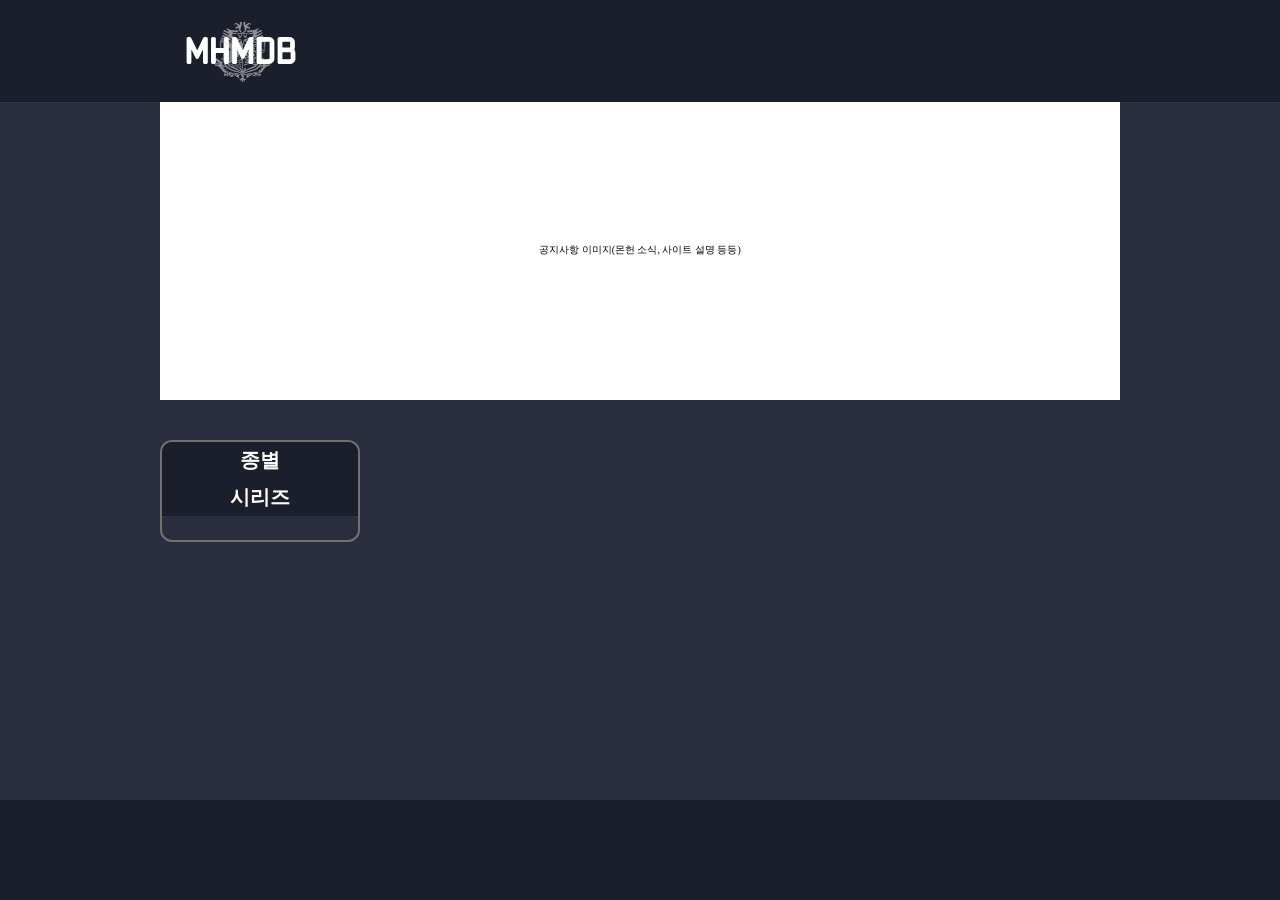
==== commit da4d8855: "[✨ feat] json 연결" ====
--- a/index.html
+++ b/index.html
@@ -38,229 +38,19 @@
             <ul class="control-list">
               <li>
                 <div>종별</div>
-                <ul class="species-list">
-                  <li>
-                    <input type="checkbox" id="갑각종">
-                    <label for="갑각종">갑각종</label>
-                  </li>
-                  <li>
-                    <input type="checkbox" id="갑충종">
-                    <label for="갑충종">갑충종</label>
-                  </li>
-                  <li>
-                    <input type="checkbox" id="비룡종">
-                    <label for="비룡종">비룡종</label>
-                  </li>
-                  <li>
-                    <input type="checkbox" id="사룡종">
-                    <label for="사룡종">사룡종</label>
-                  </li>
-                  <li>
-                    <input type="checkbox" id="수룡종">
-                    <label for="수룡종">수룡종</label>
-                  </li>
-                  <li>
-                    <input type="checkbox" id="아룡종">
-                    <label for="아룡종">아룡종</label>
-                  </li>
-                  <li>
-                    <input type="checkbox" id="아수종">
-                    <label for="아수종">아수종</label>
-                  </li>
-                  <li>
-                    <input type="checkbox" id="양서종">
-                    <label for="양서종">양서종</label>
-                  </li>
-                  <li>
-                    <input type="checkbox" id="어룡종">
-                    <label for="어룡종">어룡종</label>
-                  </li>
-                  <li>
-                    <input type="checkbox" id="조룡종">
-                    <label for="조룡종">조룡종</label>
-                  </li>
-                  <li>
-                    <input type="checkbox" id="해룡종">
-                    <label for="해룡종">해룡종</label>
-                  </li>
-                  <li>
-                    <input type="checkbox" id="협각종">
-                    <label for="협각종">협각종</label>
-                  </li>
-                  <li>
-                    <input type="checkbox" id="고룡종">
-                    <label for="고룡종">고룡종</label>
-                  </li>
+                <ul class="type-list">
                 </ul>
               </li>
               <li>
                 <div>시리즈</div>
                 <ul class="series-list">
-                  <li>
-                    <input type="checkbox" id="MH">
-                    <label for="MH">MH</label>
-                  </li>
-                  <li>
-                    <input type="checkbox" id="MHG">
-                    <label for="MHG">MHG</label>
-                  </li>
-                  <li>
-                    <input type="checkbox" id="MHP">
-                    <label for="MHP">MHP</label>
-                  </li>
-                  <li>
-                    <input type="checkbox" id="MH2">
-                    <label for="MH2">MH2</label>
-                  </li>
-                  <li>
-                    <input type="checkbox" id="MH2G">
-                    <label for="MH2G">MH2G</label>
-                  </li>
-                  <li>
-                    <input type="checkbox" id="MHP2G">
-                    <label for="MHP2G">MHP2G</label>
-                  </li>
-                  <li>
-                    <input type="checkbox" id="MH3">
-                    <label for="MH3">MH3</label>
-                  </li>
-                  <li>
-                    <input type="checkbox" id="MH3G">
-                    <label for="MH3G">MH3G</label>
-                  </li>
-                  <li>
-                    <input type="checkbox" id="MHP3">
-                    <label for="MHP3">MHP3</label>
-                  </li>
-                  <li>
-                    <input type="checkbox" id="MH4">
-                    <label for="MH4">MH4</label>
-                  </li>
-                  <li>
-                    <input type="checkbox" id="MH4G">
-                    <label for="MH4G">MH4G</label>
-                  </li>
-                  <li>
-                    <input type="checkbox" id="MHX">
-                    <label for="MHX">MHX</label>
-                  </li>
-                  <li>
-                    <input type="checkbox" id="MHXX">
-                    <label for="MHXX">MHXX</label>
-                  </li>
-                  <li>
-                    <input type="checkbox" id="MHW">
-                    <label for="MHW">MHW</label>
-                  </li>
-                  <li>
-                    <input type="checkbox" id="MHWI">
-                    <label for="MHWI">MHWI</label>
-                  </li>
-                  <li>
-                    <input type="checkbox" id="MHR">
-                    <label for="MHR">MHR</label>
-                  </li>
-                  <li>
-                    <input type="checkbox" id="MHRSB">
-                    <label for="MHRSB">MHRSB</label>
-                  </li>
                 </ul>
               </li>
             </ul>
           </div>
           
           <div class="card-wrap">
-            <ul class="card-container">
-              <li>
-                <a href="#">
-                  <article class="card-item">
-                    <p class="species">갑각종</p>
-                    <img src="http://placehold.it/220x220" alt="더미이미지">
-                    <strong>다이묘 자자미</strong>
-                  </article>
-                </a>
-              </li>
-              <li>
-                <a href="#">
-                  <article class="card-item">
-                    <p class="species">갑각종</p>
-                    <img src="http://placehold.it/220x220" alt="더미이미지">
-                    <strong>다이묘 자자미</strong>
-                  </article>
-                </a>
-              </li>
-              <li>
-                <a href="#">
-                  <article class="card-item">
-                    <p class="species">갑각종</p>
-                    <img src="http://placehold.it/220x220" alt="더미이미지">
-                    <strong>다이묘 자자미</strong>
-                  </article>
-                </a>
-              </li>
-              <li>
-                <a href="#">
-                  <article class="card-item">
-                    <p class="species">갑각종</p>
-                    <img src="http://placehold.it/220x220" alt="더미이미지">
-                    <strong>다이묘 자자미</strong>
-                  </article>
-                </a>
-              </li>
-              <li>
-                <a href="#">
-                  <article class="card-item">
-                    <p class="species">갑각종</p>
-                    <img src="http://placehold.it/220x220" alt="더미이미지">
-                    <strong>다이묘 자자미</strong>
-                  </article>
-                </a>
-              </li>
-              <li>
-                <a href="#">
-                  <article class="card-item">
-                    <p class="species">갑각종</p>
-                    <img src="http://placehold.it/220x220" alt="더미이미지">
-                    <strong>다이묘 자자미</strong>
-                  </article>
-                </a>
-              </li>
-              <li>
-                <a href="#">
-                  <article class="card-item">
-                    <p class="species">갑각종</p>
-                    <img src="http://placehold.it/220x220" alt="더미이미지">
-                    <strong>다이묘 자자미</strong>
-                  </article>
-                </a>
-              </li>
-              <li>
-                <a href="#">
-                  <article class="card-item">
-                    <p class="species">갑각종</p>
-                    <img src="http://placehold.it/220x220" alt="더미이미지">
-                    <strong>다이묘 자자미</strong>
-                  </article>
-                </a>
-              </li>
-              <li>
-                <a href="#">
-                  <article class="card-item">
-                    <p class="species">갑각종</p>
-                    <img src="http://placehold.it/220x220" alt="더미이미지">
-                    <strong>다이묘 자자미</strong>
-                  </article>
-                </a>
-              </li>
-              <li>
-                <a href="#">
-                  <article class="card-item">
-                    <p class="species">갑각종</p>
-                    <img src="http://placehold.it/220x220" alt="더미이미지">
-                    <strong>다이묘 자자미</strong>
-                  </article>
-                </a>
-              </li>
+            <ul class="card-list">
             </ul>
           </div>
         </section>
@@ -270,8 +60,10 @@
   
     <!-- footer -->
     <footer>
-      <div class="wrap">footer</div>
+      <div class="wrap"></div>
     </footer>
     <!-- /footer -->
+
+    <script src="./javascript/index.js" type="module"></script>
 </body>
 </html>
--- a/css/common.css
+++ b/css/common.css
@@ -79,9 +79,17 @@
 }
 
 .wrap {
+  min-height: 100px;
+  /* header와 footer의 기본 최소높이 */
+  box-sizing: border-box;
+  margin: 0 auto;
+}
+
+.wrap {
+  width: calc(100% - 320px);
+}
+
+.wrap.scroll {
   width: calc(100% - 303px);
   /* 스크롤 width 17px 제외시킨 값 */
-  min-height: 100px;
-  box-sizing: border-box;
-  margin: 0 auto;
 }
--- a/css/main.css
+++ b/css/main.css
@@ -105,6 +105,7 @@
 label {
   font-size: 18px;
   vertical-align: top;
+  cursor: pointer;
 }
 
 .card-section .card-wrap {
